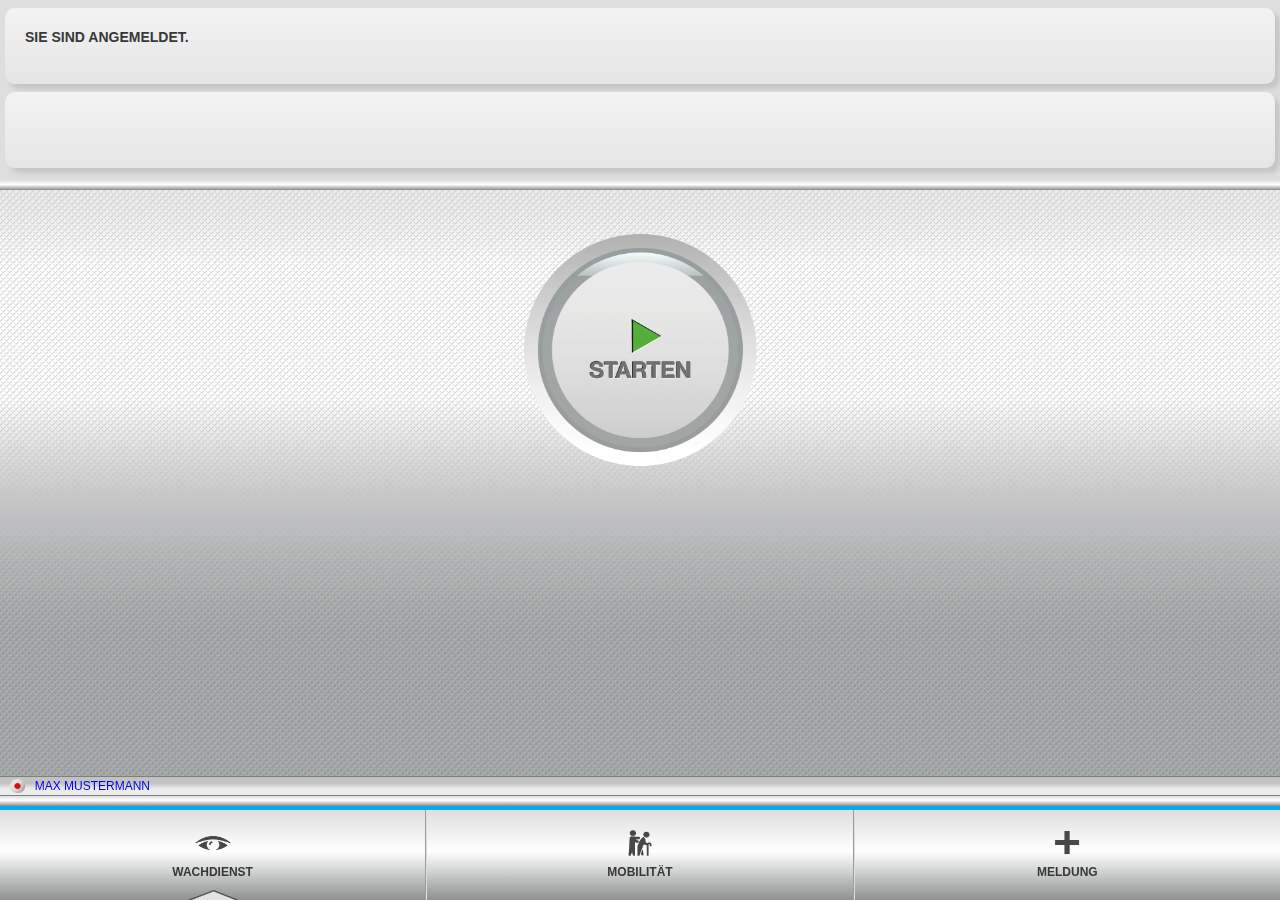
==== www/content.html @ f59bc466 "Einbruch Krankenhaus" ====
<!DOCTYPE html>
<!--
    Licensed to the Apache Software Foundation (ASF) under one
    or more contributor license agreements.  See the NOTICE file
    distributed with this work for additional information
    regarding copyright ownership.  The ASF licenses this file
    to you under the Apache License, Version 2.0 (the
    "License"); you may not use this file except in compliance
    with the License.  You may obtain a copy of the License at

    http://www.apache.org/licenses/LICENSE-2.0

    Unless required by applicable law or agreed to in writing,
    software distributed under the License is distributed on an
    "AS IS" BASIS, WITHOUT WARRANTIES OR CONDITIONS OF ANY
     KIND, either express or implied.  See the License for the
    specific language governing permissions and limitations
    under the License.
-->
<html>
    <head>
        <meta charset="utf-8" />
        <meta name="format-detection" content="telephone=no" />
        <meta name="viewport" content="user-scalable=no, initial-scale=1, maximum-scale=1, minimum-scale=1, width=device-width, height=device-height" />
        <link rel="stylesheet" type="text/css" href="css/index.css" />
        <link rel="stylesheet" type="text/css" href="css/jquery.mobile-1.3.2.css" />
        <link rel="stylesheet" type="text/css" href="css/styles.css" />
        <script src="js/jquery-1.9.1.min.js"></script>
        <script src="js/jquery.mobile-1.3.2.min.js"></script>
        <script type="text/javascript" src="js/jquery.jsonp.js"></script>                
        <title>Mungos MA-Tool</title>
    </head>
    <body>
        <!-- Start of Waechter page -->
        <div id="waechter" data-role="page" data-title="W&auml;chter">   
            <div data-role="content">
                <div class="statusBox"> 
                    <p class="mobility">
                        <span><b>Sie sind angemeldet.</b></span>
                    </p>
                    <p class="mobility">
                        <span><b></b></span>
                    </p>
                </div>    
                <div class="gradientBorderTop"></div>
                <div id="geolocation" class="blink"></div>
                <div class="rundgangBox">
                    <img id="rundgangButtons" src="img/buttons.png" border="0" alt="Startbutton" />
                    <a href="#" id="start"></a>
                </div>
                <div id="formData"></div>
                <div class="footer" data-role="none" id="fFooter">
                    <div class="userBar"></div>
                    <div class="gradientBorderTop"></div>
                    <div id="progress">
                        <span class="expand"></span>
                    </div>
                    <div id="navigation">
                        <ul>
                            <li id="waechterMe" class="wAct"><a href="#waechter" data-transition="fade"><span>Wachdienst</span></a><span class="navVertLineDark"></span></li>
                            <li id="mobilitaetListMe"><span class="navVertLineBright"></span><a href="#mobilitaetList" data-transition="fade"><span>Mobilit&auml;t</span></a><span class="navVertLineDark"></span></li>
                            <li id="meldungListMe"><span class="navVertLineBright"></span><a href="#meldungList" data-transition="fade"><span>Meldung</span></a></li>
                        </ul>
                    </div>
                </div>
            </div>
        </div>       
        <!-- /page -->

        <!-- Start of Mobilitaetsservice Liste page -->
        <div id="mobilitaetList" data-role="page" data-title="Mobilit&auml;tsservice &Uuml;bersicht">    
            <div data-role="content">
                <div id="mobilitaetListBox">
                    <div id="deviceTest"></div>
                    <div id="onlineTest"></div>
                    <div id="readyTest"></div>
                    <div id="geoTest"></div>

                    <div id="permaCheck" style="padding-bottom: 130px;"></div>
                    <!--
                      <p id="startTracking_status"></p>
                      <div data-role="fieldcontain" class="ui-hide-label">
                        <label for="track_id">Track ID/Name:</label>
                        <input type="text" name="track_id" id="track_id" placeholder="Workout ID/Name"/>
                      </div>
                      
                      <button data-role="button" id="startTracking_start">Start Tracking</button>
                      <button data-role="button" id="startTracking_stop">Stop Tracking</button>  
                      
                      <p id="startTracking_info"></p>
                      <p id="track_info_email"></p>
                      <p id="track_info_info"></p>                    
                    -->

                    <!--
                <a class="mobilitaetButton" href="#mobilitaetDetail" data-transition="slidefade">
                    <span><b>17:31 Einstiegshilfe</b></span><br />
                    <span>Zug RJ4547 Datum: 23. 7. 2013</span>
                    <img src="img/mobilityListArrow.png" />
                </a>
                <a class="mobilitaetButton" href="#mobilitaetDetail" data-transition="slidefade">
                    <span><b>19:31 Ausstiegshilfe</b></span><br />
                    <span>Zug 1345478 Datum: 23. 7. 2013</span>
                    <img src="img/mobilityListArrow.png" />
                </a>
                <a class="mobilitaetButton canceled" href="#mobilitaetDetail">
                    <span><b>19:31 Ausstiegshilfe</b></span><br />
                    <span>Zug 1345478 Datum: 23. 7. 2013</span>
                    <img src="img/mBoxCanceled.png" />
                </a>
                <a class="mobilitaetButton canceled" href="#mobilitaetDetail">
                    <span><b>21:31 Einstiegshilfe</b></span><br />
                    <span>Zug AB45478 Datum: 23. 7. 2013</span>
                    <img src="img/mBoxCanceled.png" />
                </a>
                <a class="mobilitaetButton" href="#mobilitaetDetail" data-transition="slidefade">
                    <span><b>17:31 Einstiegshilfe</b></span><br />
                    <span>Zug RJ45478 Datum: 23. 7. 2013</span>
                    <img src="img/mobilityListArrow.png" />
                </a>
                <a class="mobilitaetButton" href="#mobilitaetDetail" data-transition="slidefade">
                    <span><b>19:31 Ausstiegshilfe</b></span><br />
                    <span>Zug 1345478 Datum: 23. 7. 2013</span>
                    <img src="img/mobilityListArrow.png" />
                </a>
                    -->
                    <!--
                    <a class="mobilitaetButton" href="#clearDialog" data-rel="dialog" data-transition="slidedown"></a>
                    <a class="mobilitaetButton"></a>
                    <a class="mobilitaetButton"></a>   
                    <a class="mobilitaetButton"></a>   
                    <a class="mobilitaetButton"></a>   
                    <a class="mobilitaetButton"></a>   
                    <a class="mobilitaetButton"></a>            
                    <a class="mobilitaetButton"></a>   
                    <a class="mobilitaetButton"></a>   
                    -->
                </div>
            </div>
            <div id="mobilitaetListBorderBottom"></div>
        </div>         
        <!-- /page -->

        <!-- Start of Meldung page -->
        <div id="meldungList" data-role="page" data-title="Meldung">    
            <div style="padding: 5px;" data-role="content">
                <div class="meldungLink">
                    <a id="vandalism" class="meldungButtonD showMeForm"><span class="meldung">Vandalismus</span><img src="img/meldungButtonPlus.png" class="mbPlus" id="vPlus" /></a> 
                    <div class="meForm" style="display:none" id="vandalismCamera">
                        <img src="img/takePicButton.png" class="cameraButton" onclick="captureImage();" />
                        <div id="aufnahmen">Aufnahmen</div>
                        <p id="pics"></p>
                        <div class="cameraButtons">
                            <img src="img/cameraBreak.png" class="cameraBreak" onclick="deleteImage();" />
                            <input type="text" id="wachzimmer" name="wachzimmer" />
                            <label for="wachzimmer"><span>Wachzimmers bzw. Dienstnummer der Polizei</span></label>
                            <a href="#" class="meldungButtonPic meldung01 saveMeldung">
                                <img src="img/cameraSend.png" class="cameraSend" />
                            </a>
                        </div>
                    </div>  
                </div>
                <div class="meldungLink">
                    <a id="meLf" class="meldungButtonD showMeForm"><span class="meldung">Lost & Found</span><img src="img/meldungButtonPlus.png" class="mbPlus" id="vPlus2" /></a> 
                    <div class="meForm" style="display:none" id="lostFound">
                        <p>
                            <b>Fundgegenst&auml;nde</b>
                        </p>
                        <div class="radioWrap">
                            <div>
                                <input type="radio" name="meRadio" class="meRadio" data-role="none" value="1" id="Intern" />
                                <label for="Intern"><span>&Ouml;BB Intern</span></label>
                            </div>
                            <div>
                                <input type="radio" name="meRadio" class="meRadio" data-role="none" value="2" id="Extern" />
                                <label for="Extern"><span>&Ouml;BB Extern</span></label>
                            </div>
                        </div>
                        <br />
                        <a class="reportButton lF meldung02 saveMeldung" href="#" data-role="none"></a>
                    </div>
                </div>
                <div class="meldungLink">
                    <a id="meUe" class="meldungButtonD showMeForm meldungLink">
                        <span class="meldung">Unangemeldete Ein-, Ausstieghilfe</span><img src="img/meldungButtonPlus.png" class="mbPlus" id="vPlus3" />
                    </a>
                    <div class="meForm" style="display:none" id="uaEntryHelp">
                        <div class="uEinputWrap">
                            <b>Zugnummer</b><br />
                            <input type="text" id="uEzn" data-role="none" placeholder="Hier bitte die Zugnummer eingeben" /><br />
                            <input type="text" id="uEAz" data-role="none" /> Anzahl Personen
                        </div>
                        <div class="uEcheckWrap">
                            <div>
                                <input type="checkbox" class="meCheck" data-role="none" value="Hebelift" id="Hebelift" /> <label for="Hebelift"><span>Hebelift</span></label>
                            </div>
                            <div>
                                <input type="checkbox" class="meCheck" data-role="none" value="Bahnrollstuhl" id="Bahnrollstuhl" /> <label for="Bahnrollstuhl"><span>Bahnrollstuhl</span></label>
                            </div>
                            <div>
                                <input type="checkbox" class="meCheck" data-role="none" value="Begleitung" id="Begleitung" /> <label for="Begleitung"><span>Begleitung</span></label>
                            </div>
                        </div>
                        <div class="uEinputWrap">
                            <br />
                            <b>Ankunftsbahnhof</b> (optional)<br />
                            <input type="text" id="uEbh" placeholder="Ankunftsbahnhof" />
                        </div>
                        <div class="uEcheckWrap">
                            <div>
                                <input type="checkbox" class="meCheck" data-role="none" value="maTel" id="maTel" /> <label for="maTel"><span>MA für Ausstiegshilfe tel. informiert</span></label>
                            </div>
                        </div>
                        <br />
                        <a class="reportButton uE  meldung03 saveMeldung" href="#" data-role="none"></a>

                    </div>  
                </div>
                <a id="meAB" class="meldungButtonD showMeForm" href="#">
                    <span class="meldung">Aufzugsbefreiung</span><img src="img/meldungButtonPlus.png" class="mbPlus" />
                </a>   
                <div class="meForm" style="display:none" id="meAufzugsbefreiung">

                    <div class="selectLabel">
                        <label><span>Eingetroffen</span></label>
                    </div>
                    <div class="selectLeft">
                        <select id="eingetroffeneStunde">
                            <option value="">Stunde</option>
                            <option value="00">00</option>
                            <option value="01">01</option>
                            <option value="02">02</option>
                            <option value="03">03</option>
                            <option value="04">04</option>
                            <option value="05">05</option>
                            <option value="06">06</option>
                            <option value="07">07</option>
                            <option value="08">08</option>
                            <option value="09">09</option>
                            <option value="10">10</option>
                            <option value="11">11</option>
                            <option value="12">12</option>
                            <option value="13">13</option>
                            <option value="14">14</option>
                            <option value="15">15</option>
                            <option value="16">16</option>
                            <option value="17">17</option>
                            <option value="18">18</option>
                            <option value="19">19</option>
                            <option value="20">20</option>                            
                            <option value="21">21</option>
                            <option value="22">22</option>
                            <option value="23">23</option>
                            <option value="24">24</option>
                        </select>
                    </div>
                    <div class="selectRight">
                        <select id="eingetroffeneMinute">
                            <option value="">Minute</option>
                            <option value="00">00</option>
                            <option value="01">01</option>
                            <option value="02">02</option>
                            <option value="03">03</option>
                            <option value="04">04</option>
                            <option value="05">05</option>
                            <option value="06">06</option>
                            <option value="07">07</option>
                            <option value="08">08</option>
                            <option value="09">09</option>
                            <option value="10">10</option>
                            <option value="11">11</option>
                            <option value="12">12</option>
                            <option value="13">13</option>
                            <option value="14">14</option>
                            <option value="15">15</option>
                            <option value="16">16</option>
                            <option value="17">17</option>
                            <option value="18">18</option>
                            <option value="19">19</option>
                            <option value="20">20</option>                            
                            <option value="21">21</option>
                            <option value="22">22</option>
                            <option value="23">23</option>
                            <option value="24">24</option>                                     
                            <option value="25">25</option>
                            <option value="26">26</option>
                            <option value="27">27</option>
                            <option value="28">28</option>
                            <option value="29">29</option>  
                            <option value="30">30</option>     
                            <option value="31">31</option>
                            <option value="32">32</option>
                            <option value="33">33</option>
                            <option value="34">34</option>
                            <option value="35">35</option>
                            <option value="36">36</option>
                            <option value="37">37</option>
                            <option value="38">38</option>
                            <option value="39">39</option>  
                            <option value="40">40</option>     
                            <option value="41">41</option>
                            <option value="42">42</option>
                            <option value="43">43</option>
                            <option value="44">44</option>
                            <option value="45">45</option>
                            <option value="46">46</option>
                            <option value="47">47</option>
                            <option value="48">48</option>
                            <option value="49">49</option>     
                            <option value="50">50</option>   
                            <option value="51">51</option>
                            <option value="52">52</option>
                            <option value="53">53</option>
                            <option value="54">54</option>
                            <option value="55">55</option>
                            <option value="56">56</option>
                            <option value="57">57</option>
                            <option value="58">58</option>
                            <option value="59">59</option>                            
                        </select>
                    </div>
                    <div class="selectLabel">
                        <label><span>Beendet</span></label>
                    </div>
                    <div class="selectLeft">
                        <select id="beendetStunde">
                            <option value="">Stunde</option>
                            <option value="00">00</option>
                            <option value="01">01</option>
                            <option value="02">02</option>
                            <option value="03">03</option>
                            <option value="04">04</option>
                            <option value="05">05</option>
                            <option value="06">06</option>
                            <option value="07">07</option>
                            <option value="08">08</option>
                            <option value="09">09</option>
                            <option value="10">10</option>
                            <option value="11">11</option>
                            <option value="12">12</option>
                            <option value="13">13</option>
                            <option value="14">14</option>
                            <option value="15">15</option>
                            <option value="16">16</option>
                            <option value="17">17</option>
                            <option value="18">18</option>
                            <option value="19">19</option>
                            <option value="20">20</option>                            
                            <option value="21">21</option>
                            <option value="22">22</option>
                            <option value="23">23</option>
                            <option value="24">24</option>
                        </select>
                    </div>
                    <div class="selectRight">
                        <select id="beendetMinute">
                            <option value="">Minute</option>
                            <option value="00">00</option>
                            <option value="01">01</option>
                            <option value="02">02</option>
                            <option value="03">03</option>
                            <option value="04">04</option>
                            <option value="05">05</option>
                            <option value="06">06</option>
                            <option value="07">07</option>
                            <option value="08">08</option>
                            <option value="09">09</option>
                            <option value="10">10</option>
                            <option value="11">11</option>
                            <option value="12">12</option>
                            <option value="13">13</option>
                            <option value="14">14</option>
                            <option value="15">15</option>
                            <option value="16">16</option>
                            <option value="17">17</option>
                            <option value="18">18</option>
                            <option value="19">19</option>
                            <option value="20">20</option>                            
                            <option value="21">21</option>
                            <option value="22">22</option>
                            <option value="23">23</option>
                            <option value="24">24</option>                                     
                            <option value="25">25</option>
                            <option value="26">26</option>
                            <option value="27">27</option>
                            <option value="28">28</option>
                            <option value="29">29</option>  
                            <option value="30">30</option>     
                            <option value="31">31</option>
                            <option value="32">32</option>
                            <option value="33">33</option>
                            <option value="34">34</option>
                            <option value="35">35</option>
                            <option value="36">36</option>
                            <option value="37">37</option>
                            <option value="38">38</option>
                            <option value="39">39</option>  
                            <option value="40">40</option>     
                            <option value="41">41</option>
                            <option value="42">42</option>
                            <option value="43">43</option>
                            <option value="44">44</option>
                            <option value="45">45</option>
                            <option value="46">46</option>
                            <option value="47">47</option>
                            <option value="48">48</option>
                            <option value="49">49</option>     
                            <option value="50">50</option>   
                            <option value="51">51</option>
                            <option value="52">52</option>
                            <option value="53">53</option>
                            <option value="54">54</option>
                            <option value="55">55</option>
                            <option value="56">56</option>
                            <option value="57">57</option>
                            <option value="58">58</option>
                            <option value="59">59</option>                            
                        </select>
                    </div>
                    <br class="clear">
                    <a class="reportButton meldung04 saveMeldung" href="#" data-role="none"></a>


                </div>
                <a id="meGM" class="meldungButtonD showMeForm" href="#">
                    <span class="meldung">Gewalt an Mitarbeiter</span><img src="img/meldungButtonPlus.png" class="mbPlus" />
                </a>   
                <div class="meForm" style="display:none" id="meGewalt">

                    <div class="uEinputWrap">
                        <input type="text" id="gewaltWachzimmer" name="gewaltWachzimmer" />
                        <label for="gewaltWachzimmer"><span>Wachzimmers bzw. Dienstnummer der Polizei</span></label>
                    </div>
                    <div class="uEinputWrap">
                        <br>
                        <input type="text" id="gewaltKrankenhaus" name="gewaltKrankenhaus" />
                        <label for="gewaltKrankenhaus"><span>Krankenhaus des Rettungseinsatzes</span></label>
                    </div>
                    <br />
                    <a class="reportButton meldung05 saveMeldung" href="#" data-role="none"></a>

                </div>
                <a id="meED" class="meldungButtonD showMeForm" href="#">
                    <span class="meldung">Einbruch / Diebstahl</span><img src="img/meldungButtonPlus.png" class="mbPlus" />
                </a>   
                <div class="meForm" style="display:none" id="meEinbruch">

                    <div class="uEinputWrap">
                        <input type="text" id="einbruchWachzimmer" name="einbruchWachzimmer" />
                        <label for="einbruchWachzimmer"><span>Wachzimmers bzw. Dienstnummer der Polizei</span></label>
                    </div>
                    <div class="uEinputWrap">
                    </div>    
                    <div class="uEcheckWrap">
                        <div>
                            <input type="checkbox" class="meCheck" data-role="none" value="Konzernsicherheit" id="Konzernsicherheit" /> <label for="Konzernsicherheit"><span>Konzernsicherheit wurde verständigt</span></label>
                        </div>
                    </div> 
                    <br />
                    <a class="reportButton meldung06 saveMeldung" href="#" data-role="none"></a>           

                </div>

                <a id="meBA" class="meldungButtonD showMeForm" href="#">
                    <span class="meldung">Beschwerden / Anfragen</span><img src="img/meldungButtonPlus.png" class="mbPlus" />
                </a>   
                <div class="meForm" style="display:none" id="meBeschwerde">

                    <input type="text" id="beschwerdeName" name="beschwerdeName" />
                    <label for="beschwerdeName"><span>Name des Beschwerdef&uuml;rers</span></label>
                    <br>
                    <input type="text" id="beschwerdeAdresse" name="beschwerdeAdresse" />
                    <label for="beschwerdeAdresse"><span>Adresse des Beschwerdef&uuml;rers</span></label><br>
                    <input type="text" id="beschwerdeKontakt" name="beschwerdeKontakt" />
                    <label for="beschwerdeKontakt"><span>Kontakt des Beschwerdef&uuml;rers</span></label>
                    <br />
                    <a class="reportButton meldung07 saveMeldung" href="#" data-role="none"></a>                 

                </div>

                <a id="meRG" class="meldungButton meldung08 saveMeldung" href="#"><span class="meldung">Randgruppen</span><img src="img/meldungButtonRight.png" /></a>   
                <a id="meR" class="meldungButton meldung09 saveMeldung" href="#"><span class="meldung">Raucherstrafen</span><img src="img/meldungButtonRight.png" /></a>   
                <a id="meVB" class="meldungButton meldung10 saveMeldung" href="#"><span class="meldung">Verweise / Belehrung</span><img src="img/meldungButtonRight.png" /></a>
            </div>
        </div>       
        <!-- /page -->
        <!-- Start of Meldung dialog -->
        <div data-role="dialog" id="confirmDialog"  data-overlay-theme="c">
            <div data-role="header">
                <h1>Best&auml;tigung</h1>
            </div>
            <div data-role="content" class="confContent">
                <h1>M&ouml;chten Sie die Meldung abschicken?</h1>
                <a href="#meldungList" data-role="button" class="mConfirm">Abschicken</a>       
                <a href="#meldungList" data-role="button" class="mBreak">L&ouml;schen</a>    
            </div>
        </div>
        <!-- /dialog -->

        <!-- Start of Mobilitaetsservice Detail page -->
        <div id="mobilitaetDetail" data-role="page" data-title="Mobilit&auml;tsservice Detail">
            <div data-role="content" style="padding:10px">
                <a class="mobilitaetButton" href="#mobilitaetList" data-transition="slidefade">
                    <span><b>17:31 Einstiegshilfe</b></span><br />
                    <span>Zug RJ4547 Datum: 23. 7. 2013</span>
                </a>
                <div class="mobilitaetDetail">
                    <p>
                        <b>Zug: RJ4547</b><br />
                        von: Linz<br />
                        nach: Wien<br />
                        Abfahrtszeit: 17:31<br />
                        Wagennummer: 32<br />
                        Treffpunkt: Haupteingang<br />
                        <br />
                    </p>
                    <p>
                        <b>Personendaten</b><br />
                        Herr Max Mustermann<br />
                        0676 853657<br />
                        Rollstuhlfahrer<br />
                        Begleitperson<br />
                        <br />
                    </p>
                    <form>
                        <div class="checkWrap">
                            <input type="checkbox" data-role="none" class="mLch" /> <span>Nicht durchfÃ¼hrbar</span><br />
                        </div>
                        <br />
                        <a data-role="none" href="#mobilitaetList" data-transition="slidefade"><img src="img/done.png" width="139" /></a>
                    </form>
                </div>
            </div>
        </div>         
        <!-- /page -->

        <!-- Start of Unangemeldeter Mobilitaetsservice Formular page -->
        <div id="mobilitaetUaForm" data-role="page" data-title="Unangemeldete Einstiegshilfe">    
            <div class="gradientBorderTop"></div>
            <div data-role="content">
                <form>
                    <fieldset data-role="controlgroup">
                        <legend>Unangemeldete Einstiegshilfe</legend>
                    </fieldset>    
                    <fieldset data-role="controlgroup">
                        <div data-role="fieldcontain">
                            <input data-role="none" type="text" name="name" placeholder="Name" id="name" />
                        </div>
                        <div data-role="fieldcontain">
                            <input data-role="none" type="text" name="address" placeholder="Adresse" id="address" />
                        </div>
                        <div data-role="fieldcontain">
                            <input data-role="none" type="text" name="phone" placeholder="Telefonnummer" id="phone" />
                        </div>
                    </fieldset>    

                    <fieldset data-role="controlgroup">
                        <div data-role="fieldcontain">
                            <input data-role="none" type="text" name="trainNumber" placeholder="Zugnummer" id="trainNumber" />
                        </div>
                        <div data-role="fieldcontain">
                            <select data-role="none">
                                <option value="1">Wien Westbahnhof [20509]</option>
                            </select>
                        </div>
                        <div data-role="fieldcontain">
                            <input data-role="none" type="text" name="foreignStation" placeholder="Auslandsbahnhof" id="foreignStation" />
                        </div>
                    </fieldset>

                    <fieldset data-role="controlgroup" class="checks">
                        <legend>Art der Hilfestellung</legend>
                        <div data-role="fieldcontain">
                            <label for="entranceHelp">Einstiegshilfe</label>
                            <input data-role="none" type="checkbox" name="helpType" value="Einstiegshilfe" id="entranceHelp" />
                            <div class="clear"></div>
                        </div>
                        <div data-role="fieldcontain">
                            <label for="lift">Hebelift</label>
                            <input data-role="none" type="checkbox" name="helpType" value="Hebelift" id="lift" />
                            <div class="clear"></div>
                        </div>
                        <div data-role="fieldcontain">
                            <label for="wheelchair">Bahnrollstuhl</label>
                            <input data-role="none" type="checkbox" name="helpType" value="Bahnrollstuhl" id="wheelchair" />
                            <div class="clear"></div>
                        </div>
                        <div data-role="fieldcontain">
                            <label for="escort">Begleitperson</label>
                            <input data-role="none" type="checkbox" name="helpType" value="Begleitperson" id="escort" />
                            <div class="clear"></div>
                        </div>
                        <div data-role="fieldcontain">
                            <label for="luggage">Reisegep&auml;ck</label>
                            <input data-role="none" type="checkbox" name="helpType" value="Reisegep&auml;ck" id="luggage" />
                            <div class="clear"></div>
                        </div>
                    </fieldset>   
                    <fieldset data-role="controlgroup" class="checks">
                        <legend>Behinderungsart</legend>
                        <div data-role="fieldcontain">
                            <label for="blind">Sehbehinderung</label>
                            <input data-role="none" type="checkbox" name="handicap" value="Sehbehinderung" id="blind" />
                            <div class="clear"></div>
                        </div>
                        <div data-role="fieldcontain">
                            <label for="limp">Gehbehinderung</label>
                            <input data-role="none" type="checkbox" name="handicap" value="Gehbehinderung" id="limp" />
                            <div class="clear"></div>
                        </div>
                        <div data-role="fieldcontain">
                            <label for="wheelchairDriver">Rollstuhlfahrer</label>
                            <input data-role="none" type="checkbox" name="handicap" value="Rollstuhlfahrer" id="wheelchairDriver" />
                            <div class="clear"></div>
                        </div>
                        <div data-role="fieldcontain">
                            <label for="eWheelchairDriver">E-Rollstuhlfahrer</label>
                            <input data-role="none" type="checkbox" name="handicap" value="E-Rollstuhlfahrer" id="eWheelchairDriver" />
                            <div class="clear"></div>
                        </div>
                        <div data-role="fieldcontain">
                            <label for="buggy">Kinderwagen</label>
                            <input data-role="none" type="checkbox" name="handicap" value="Kinderwagen" id="buggy" />
                            <div class="clear"></div>
                        </div>
                        <div data-role="fieldcontain">
                            <label for="invalid">Gebrechliche Person</label>
                            <input data-role="none" type="checkbox" name="handicap" value="Gebrechliche Person" id="invalid" />
                            <div class="clear"></div>
                        </div>
                        <div data-role="fieldcontain">
                            <label for="other">Sonstige Behinderung</label>
                            <input data-role="none" type="checkbox" name="handicap" value="Reisegep&auml;ck" id="other" />
                            <div class="clear"></div>
                        </div>
                        <div data-role="fieldcontain">
                            <select data-role="none">
                                <option value="1">Personenanzahl</option>
                            </select>
                        </div>
                    </fieldset>                           
                    <fieldset data-role="controlgroup">
                        <div data-role="fieldcontain">
                            <select data-role="none">
                                <option value="1">Von wem wurde man verst&auml;ndigt</option>
                            </select>
                        </div>
                        <div data-role="fieldcontain">
                            <textarea data-role="none"> Anmerkung</textarea>
                        </div>
                    </fieldset>   
                    <fieldset data-role="controlgroup">  
                        <a name="reset" class="reset" data-rel="back">Abbrechen</a>
                        <input data-role="none" type="submit" name="name" value="Fertigstellen" class="submit" />
                    </fieldset>   
                </form>
            </div>
        </div>         
        <!-- /page --> 

        <!-- Start of Medlung Formular page -->
        <div id="meldungForm" data-role="page" data-title="Meldung Formular">    
            <div data-role="header">
                <h1>Meldung Formular</h1>
            </div> 
            <div data-role="content">
                <p>
                    <button id="showPermString">Permantent Check</button> 
                    <button id="clearStorage">Storage l&ouml;schen</button> 
                </p>
            </div>
        </div>       
        <!-- /page -->
        <!-- Start of Clear Storage dialog -->
        <div data-role="dialog" id="clearDialog" data-overlay-theme="c">
            <div data-role="header">
                <h1>Best&auml;tigung</h1>
            </div>
            <div data-role="content">
                <h1>M&ouml;chten Sie den Localstorage l&ouml;schen?</h1>    
                <a href="#" data-role="button" data-rel="back" onclick="localStorage.clear();">L&ouml;schen</a>    
            </div>
        </div>
        <!-- /dialog -->
        <!-- Start of Logout dialog -->
        <div data-role="dialog" id="logoutDialog"  data-overlay-theme="c">
            <div data-role="header">
                <h1>Best&auml;tigung</h1>
            </div>
            <div data-role="content">
                <h1>M&ouml;chten Sie sich abmelden?</h1>
                <a href="#" id="userLogout" data-role="button">Abmelden</a>       
                <a href="#" data-role="button" data-rel="back">Abbrechen</a>    
            </div>
        </div>
        <!-- /dialog -->
        <!-- Start of Footernavigation page -->
        <div class="footer" data-role="footer" data-position="fixed" data-id="footer">
            <div id="userBar" class="userBar"><a href="#logoutDialog" data-rel="dialog" data-transition="slidedown" class="logoutLink"><img src="img/logoutRadio.png" /><span id="user_name">Max Mustermann</span></a></div>
            <div class="gradientBorderTop"></div>
            <div id="progress">
                <span class="expand"></span>
            </div>
            <div id="navigation">
                <ul>
                    <li id="waechterMe"><a href="#waechter" data-transition="fade"><span>Wachdienst</span></a><span class="navVertLineDark"></span></li>
                    <li id="mobilitaetListMe"><span class="navVertLineBright"></span><a href="#mobilitaetList" data-transition="fade"><span>Mobilit&auml;t</span></a><span class="navVertLineDark"></span></li>
                    <li id="meldungListMe"><span class="navVertLineBright"></span><a href="#meldungList" data-transition="fade"><span>Meldung</span></a></li>
                </ul>
            </div>
        </div>
        <!-- /navigation -->
        <script type="text/javascript" src="phonegap.js"></script>        
        <script type="text/javascript" src="js/camera.js"></script>
        <script type="text/javascript" src="js/diverses.js"></script>  
        <script type="text/javascript" src="js/rundgang.js"></script> 
        <script type="text/javascript" src="js/meldungen.js"></script> 
        <script type="text/javascript" src="js/content.js"></script>

        <!--
        <script type="text/javascript" src="js/index.js"></script>
        <script type="text/javascript">
            app.initialize();
        </script>        
        -->
    </body>
</html>
---- www/css/index.css ----
/*
 * Licensed to the Apache Software Foundation (ASF) under one
 * or more contributor license agreements.  See the NOTICE file
 * distributed with this work for additional information
 * regarding copyright ownership.  The ASF licenses this file
 * to you under the Apache License, Version 2.0 (the
 * "License"); you may not use this file except in compliance
 * with the License.  You may obtain a copy of the License at
 *
 * http://www.apache.org/licenses/LICENSE-2.0
 *
 * Unless required by applicable law or agreed to in writing,
 * software distributed under the License is distributed on an
 * "AS IS" BASIS, WITHOUT WARRANTIES OR CONDITIONS OF ANY
 * KIND, either express or implied.  See the License for the
 * specific language governing permissions and limitations
 * under the License.
 */
* {
    -webkit-tap-highlight-color: rgba(0,0,0,0); /* make transparent link selection, adjust last value opacity 0 to 1.0 */
}

body {
    -webkit-touch-callout: none;                /* prevent callout to copy image, etc when tap to hold */
    -webkit-text-size-adjust: none;             /* prevent webkit from resizing text to fit */
    -webkit-user-select: none;                  /* prevent copy paste, to allow, change 'none' to 'text' */
    background-color:#E4E4E4;
    background-image:linear-gradient(top, #A7A7A7 0%, #E4E4E4 51%);
    background-image:-webkit-linear-gradient(top, #A7A7A7 0%, #E4E4E4 51%);
    background-image:-ms-linear-gradient(top, #A7A7A7 0%, #E4E4E4 51%);
    background-image:-webkit-gradient(
        linear,
        left top,
        left bottom,
        color-stop(0, #A7A7A7),
        color-stop(0.51, #E4E4E4)
    );
    background-attachment:fixed;
    font-family:'HelveticaNeue-Light', 'HelveticaNeue', Helvetica, Arial, sans-serif;
    font-size:12px;
    height:100%;
    margin:0px;
    padding:0px;
    text-transform:uppercase;
    width:100%;
}

/* Portrait layout (default) */
.app {
    background:url(../img/logo.png) no-repeat center top; /* 170px x 200px */
    position:absolute;             /* position in the center of the screen */
    left:50%;
    top:50%;
    height:50px;                   /* text area height */
    width:225px;                   /* text area width */
    text-align:center;
    padding:180px 0px 0px 0px;     /* image height is 200px (bottom 20px are overlapped with text) */
    margin:-115px 0px 0px -112px;  /* offset vertical: half of image height and text area height */
                                   /* offset horizontal: half of text area width */
}

/* Landscape layout (with min-width) */
@media screen and (min-aspect-ratio: 1/1) and (min-width:400px) {
    .app {
        background-position:left center;
        padding:75px 0px 75px 170px;  /* padding-top + padding-bottom + text area = image height */
        margin:-90px 0px 0px -198px;  /* offset vertical: half of image height */
                                      /* offset horizontal: half of image width and text area width */
    }
}

h1 {
    font-size:24px;
    font-weight:normal;
    margin:0px;
    overflow:visible;
    padding:0px;
    text-align:center;
}

.event {
    border-radius: 4px 4px 4px 4px;
    color: #FFFFFF;
    font-size: 12px;
    left: 50%;
    margin: 0 30px 0 -250px;
    padding: 2px 0;
    position: absolute;
    text-align: center;
    width: 500px;
    z-index: 9;
}

.event.listening {
    background-color:#333333;
    display:block;
}

.event.received {
    background-color:#4B946A;
    display:none;
}

@keyframes fade {
    from { opacity: 1.0; }
    50% { opacity: 0.4; }
    to { opacity: 1.0; }
}
 
@-webkit-keyframes fade {
    from { opacity: 1.0; }
    50% { opacity: 0.4; }
    to { opacity: 1.0; }
}
 
.blink {
    animation:fade 3000ms infinite;
    -webkit-animation:fade 3000ms infinite;
}
---- www/css/styles.css ----
@charset "UTF-8";

/*************************************/
/*           jquery mobile           */
/*************************************/

.in  {
	-webkit-animation-duration: 0ms;
	-moz-animation-duration: 0ms;
	animation-duration: 0ms;
}
.out {
	-webkit-animation-duration: 0ms;
	-moz-animation-duration: 0ms;
	animation-duration: 0ms;
}

.ui-mobile-viewport {
    overflow-x: visible;
}

.ui-content {
    overflow: visible;
    padding: 0;
}

.ui-controlgroup, fieldset.ui-controlgroup {
    margin: 0;
    padding: 10px;
    border-radius: 0;
    border-bottom: 1px solid #9b9b9b;
    border-top: 1px solid #dedede;    
}

.ui-controlgroup:first-child, 
fieldset.ui-controlgroup:first-child {
    border-top: 0 none;
}

.ui-controlgroup:last-child, 
fieldset.ui-controlgroup:last-child {
    border-bottom: 0 none;
}

.ui-field-contain, .ui-mobile fieldset.ui-field-contain {
    border-width: 0;
    margin: 0;
    padding: 0;
}

.ui-controlgroup-label legend {
    color: #4A4949;
    font-size: 13px;
    font-weight: bold;
    max-width: 100%;
}

.ui-body-c .ui-link {
    color: inherit;
    font-weight: inherit;
}

.ui-body-c .ui-link:hover {
    color: inherit;
}

.ui-field-contain {
    margin-bottom: 5px;
}

.ui-body-c, .ui-overlay-c {
    text-shadow: none;
    background: inherit;
}

.ui-overlay-c {
    background-image: inherit;
}

.ui-page {
    background: url("../img/grid.png") 0 0 repeat transparent !important;
    background-repeat: repeat;
} 

.ui-dialog-contain {
    background: none repeat scroll 0 0 #FFFFFF;
}

.ui-dialog-contain {
    margin-top: 200px;
}

.ui-btn-up-a.ui-btn-icon-notext {
    display: none !important;
}


/*************************************/
/*             generell              */
/*************************************/

html {height: 100%}

body, 
body.ui-overlay-c {
    /*
    CSS Verlauf
    background-color:#dedede;
    filter:progid:DXImageTransform.Microsoft.gradient(GradientType=0,startColorstr=#dedede, endColorstr=#ffffff);
    background-image:-moz-linear-gradient(top, #dedede 0%, #ffffff 40%, #ffffff 60%,#8a8c8c 100%);
    background-image:linear-gradient(top, #dedede 0%, #ffffff 40%, #ffffff 60%,#8a8c8c 100%);
    background-image:-webkit-linear-gradient(top, #dedede 0%, #ffffff 40%, #ffffff 60%,#8a8c8c 100%);
    background-image:-o-linear-gradient(top, #dedede 0%, #ffffff 40%, #ffffff 60%,#8a8c8c 100%);
    background-image:-ms-linear-gradient(top, #dedede 0%, #ffffff 40%, #ffffff 60%,#8a8c8c 100%);
    background-image:-webkit-gradient(linear, right top, right bottom, color-stop(0%,#dedede), color-stop(37%,#ffffff), color-stop(63%,#ffffff),color-stop(100%,#8a8c8c));
    */
    font-family: Arial, Helvetica, sans-serif !important;
    background: url("../img/bodyBg.png") top left repeat-x #9b9e9e;
    font-size: 12px;
    position: relative;
    z-index: 0;
}

select, 
textarea, 
input {
    width: 100%;
}

input[type=checkbox]
{
    /* Double-sized Checkboxes */
    -ms-transform: scale(2); /* IE */
    -moz-transform: scale(2); /* FF */
    -webkit-transform: scale(2); /* Safari and Chrome */
    -o-transform: scale(2); /* Opera */
    width: auto;
    margin-right: 5px;
}

input[type=radio]
{
    /* Double-sized Checkboxes */
    -ms-transform: scale(2); /* IE */
    -moz-transform: scale(2); /* FF */
    -webkit-transform: scale(2); /* Safari and Chrome */
    -o-transform: scale(2); /* Opera */
    width: auto;
    margin-right: 5px;
}

.gradientBorderTop {
    height: 10px;
    background-color:#dedede;
    filter:progid:DXImageTransform.Microsoft.gradient(GradientType=0,startColorstr=#dedede, endColorstr=#ffffff);
    background-image:-moz-linear-gradient(top, #dedede 0%, #ffffff 45%,#8a8d8d 100%);
    background-image:linear-gradient(top, #dedede 0%, #ffffff 45%,#8a8d8d 100%);
    background-image:-webkit-linear-gradient(top, #dedede 0%, #ffffff 45%,#8a8d8d 100%);
    background-image:-o-linear-gradient(top, #dedede 0%, #ffffff 45%,#8a8d8d 100%);
    background-image:-ms-linear-gradient(top, #dedede 0%, #ffffff 45%,#8a8d8d 100%);
    background-image:-webkit-gradient(linear, right top, right bottom, color-stop(0%,#dedede), color-stop(45%,#ffffff),color-stop(100%,#8a8d8d));   
}

a.reset.ui-link {
    border-radius: 5px;
    width: 35%;
    border: 0px none;
    color: #fff;
    height: 28px;
    line-height: 28px;
    text-transform: uppercase;
    font-weight: bold;   
    float: left;
    text-align: center;
    text-decoration: none;
    text-decoration: none;

    background: rgb(190,34,30); /* Old browsers */
    background: -moz-linear-gradient(top,  rgba(190,34,30,1) 0%, rgba(135,26,14,1) 100%); /* FF3.6+ */
    background: -webkit-gradient(linear, left top, left bottom, color-stop(0%,rgba(190,34,30,1)), color-stop(100%,rgba(135,26,14,1))); /* Chrome,Safari4+ */
    background: -webkit-linear-gradient(top,  rgba(190,34,30,1) 0%,rgba(135,26,14,1) 100%); /* Chrome10+,Safari5.1+ */
    background: -o-linear-gradient(top,  rgba(190,34,30,1) 0%,rgba(135,26,14,1) 100%); /* Opera 11.10+ */
    background: -ms-linear-gradient(top,  rgba(190,34,30,1) 0%,rgba(135,26,14,1) 100%); /* IE10+ */
    background: linear-gradient(to bottom,  rgba(190,34,30,1) 0%,rgba(135,26,14,1) 100%); /* W3C */
    filter: progid:DXImageTransform.Microsoft.gradient( startColorstr='#be221e', endColorstr='#871a0e',GradientType=0 ); /* IE6-9 */    
}

a.reset.ui-link:hover {
    color: #fff;
}

input.submit {
    border-radius: 5px;
    width: 50%;
    border: 0px none;
    color: #fff;
    height: 28px;
    line-height: 28px;
    text-transform: uppercase;
    font-weight: bold;
    float: right;

    background: rgb(99,175,57); /* Old browsers */
    background: -moz-linear-gradient(top,  rgba(99,175,57,1) 0%, rgba(6,129,50,1) 100%); /* FF3.6+ */
    background: -webkit-gradient(linear, left top, left bottom, color-stop(0%,rgba(99,175,57,1)), color-stop(100%,rgba(6,129,50,1))); /* Chrome,Safari4+ */
    background: -webkit-linear-gradient(top,  rgba(99,175,57,1) 0%,rgba(6,129,50,1) 100%); /* Chrome10+,Safari5.1+ */
    background: -o-linear-gradient(top,  rgba(99,175,57,1) 0%,rgba(6,129,50,1) 100%); /* Opera 11.10+ */
    background: -ms-linear-gradient(top,  rgba(99,175,57,1) 0%,rgba(6,129,50,1) 100%); /* IE10+ */
    background: linear-gradient(to bottom,  rgba(99,175,57,1) 0%,rgba(6,129,50,1) 100%); /* W3C */
    filter: progid:DXImageTransform.Microsoft.gradient( startColorstr='#63af39', endColorstr='#068132',GradientType=0 ); /* IE6-9 */    
}

.clear {
    clear: both;
}

.taLeft {
    text-align: left;
}

h1 {
    font-size: 18px;
    margin-bottom: 10px;
}

/*************************************/
/*              login                */
/*************************************/

body#bLogin {
    background: none #fff;
}

#login {
    background: url("../img/grid.png") 0 0 repeat transparent;
    min-height: 100%;
} 

img#mungosButton {
    margin: 27px auto 0;
    width: 157px;
    height: auto;
}

div#loginError {
    height: 22px;
    padding: 5px 10px;
    color: crimson;
    font-size: 14px;
    line-height: 22px;
}

div#loginError p {
    display: inline;
    padding: 0 8px;
}

div#login input {
    font-size: 16px;
}

div#loginError {
}

input#loginName {
    background: url("../img/loginField.png") 0 0 no-repeat transparent;
    background-size: auto 58px;
    height: 38px;
    width: 304px;
    padding: 10px;
    border: 0;
    margin: 0 auto 14px;
    display: block;
}

input#loginPassword {
    background: url("../img/loginField.png") 0 0 no-repeat transparent;
    background-size: auto 58px;
    height: 38px;
    width: 304px;
    padding: 10px;
    border: 0;
    margin: 0 auto 20px;
    display: block;
}

input#loginSubmit {
    background: url("../img/loginButton.png") 0 0 no-repeat transparent;
    background-size: auto 43px;
    height: 43px;
    width: 159px;
    padding: 0;
    border: 0;
    margin: 0 auto 45px;
    display: block;
}

div#login {
    text-align: center;
}

#pwf {
    margin-left: 20px;
    font-size: 16px;
    color: #50504f;
}

/*************************************/
/*             waechter              */
/*************************************/

#waechter {
    padding-bottom: 130px;
    position: relative;
    z-index: 0;
}

/* status box */

.statusBox {
    height: 180px;
    padding: 0 5px;
    border: 0 none;
    background: none repeat scroll 0 0 #dedede;
    overflow: hidden;
}

.statusBox p {
    height: 36px;
    padding: 20px;
    margin: 8px 0;
    border-radius: 10px;
    background: -moz-linear-gradient(top,  rgba(243,243,243,1) 0%, rgba(229,229,229,1) 100%); /* FF3.6+ */
    background: -webkit-gradient(linear, left top, left bottom, color-stop(0%,rgba(243,243,243,1)), color-stop(100%,rgba(229,229,229,1))); /* Chrome,Safari4+ */
    background: -webkit-linear-gradient(top,  rgba(243,243,243,1) 0%,rgba(229,229,229,1) 100%); /* Chrome10+,Safari5.1+ */
    background: -o-linear-gradient(top,  rgba(243,243,243,1) 0%,rgba(229,229,229,1) 100%); /* Opera 11.10+ */
    background: -ms-linear-gradient(top,  rgba(243,243,243,1) 0%,rgba(229,229,229,1) 100%); /* IE10+ */
    background: linear-gradient(to bottom,  rgba(243,243,243,1) 0%,rgba(229,229,229,1) 100%); /* W3C */
    filter: progid:DXImageTransform.Microsoft.gradient( startColorstr='#f3f3f3', endColorstr='#e5e5e5',GradientType=0 ); /* IE6-9 */ 
    box-shadow: 5px 5px 5px #C5C5C5;
    position: relative;
    color: #383838;
    font-size: 14px;
    line-height: 18px;
}

.statusBox p:first-child { 
}

.statusBox p:last-child {
}

.statusBox p.control img {
    position: absolute;
    right: 20px;
    top: 18px;
    height: 40px;
    width: auto;
}

.statusBox p.mobility.canceled {
    background: -moz-linear-gradient(top,  rgba(251,251,251,1) 0%, rgba(232,232,232,1) 100%); /* FF3.6+ */
    background: -webkit-gradient(linear, left top, left bottom, color-stop(0%,rgba(251,251,251,1)), color-stop(100%,rgba(232,232,232,1))); /* Chrome,Safari4+ */
    background: -webkit-linear-gradient(top,  rgba(251,251,251,1) 0%,rgba(232,232,232,1) 100%); /* Chrome10+,Safari5.1+ */
    background: -o-linear-gradient(top,  rgba(251,251,251,1) 0%,rgba(232,232,232,1) 100%); /* Opera 11.10+ */
    background: -ms-linear-gradient(top,  rgba(251,251,251,1) 0%,rgba(232,232,232,1) 100%); /* IE10+ */
    background: linear-gradient(to bottom,  rgba(251,251,251,1) 0%,rgba(232,232,232,1) 100%); /* W3C */
    color: #a2a2a3;
}

.statusBox p.mobility.canceled img {
    position: absolute;
    right: 20px;
    top: 0px;
    height: 18px;
    width: auto;    
}

.statusBox p span {
}

.statusBox p img {
    height: 90%;
    width: auto;
    float: left;
}

/* rundgang box */

.rundgangBox {
    height: 250px;
    width: 250px;
    margin: auto;
    margin-top: 35px;
    position: relative;
}

.rundgangBox img#rundgangButtons {
    height: 250px;
    width: 250px;
}

.rundgangBox a#start {
    position: absolute;
    display: block;
    width: 100%;
    height: 100%;
    left: 0;
    top: 0;
    z-index: 1;
}

.rundgangBox a#stop {
    position: absolute;
    display: block;
    right: 0;
    bottom: 0;
    width: 37%;
    height: 32%;
    z-index: 2;
}

#geolocation {
    text-align: center;
    margin-top: 5px;
}

/*************************************/
/*          mobilitaetList           */
/*************************************/

#mobilitaetList {
    background: none #fff;
}

a.mobilitaetButton {
    height: 38px;
    padding: 20px;
    margin-bottom: 6px;
    border-radius: 10px;
    background: rgb(255,255,255); /* Old browsers */
    background: -moz-linear-gradient(top,  rgba(255,255,255,1) 0%, rgba(241,241,241,1) 100%); /* FF3.6+ */
    background: -webkit-gradient(linear, left top, left bottom, color-stop(0%,rgba(255,255,255,1)), color-stop(100%,rgba(241,241,241,1))); /* Chrome,Safari4+ */
    background: -webkit-linear-gradient(top,  rgba(255,255,255,1) 0%,rgba(241,241,241,1) 100%); /* Chrome10+,Safari5.1+ */
    background: -o-linear-gradient(top,  rgba(255,255,255,1) 0%,rgba(241,241,241,1) 100%); /* Opera 11.10+ */
    background: -ms-linear-gradient(top,  rgba(255,255,255,1) 0%,rgba(241,241,241,1) 100%); /* IE10+ */
    background: linear-gradient(to bottom,  rgba(255,255,255,1) 0%,rgba(241,241,241,1) 100%); /* W3C */
    box-shadow: 5px 5px 5px #C5C5C5;
    position: relative;
    color: #383838;
    font-size: 16px;
    line-height: 19px;
    display: block;
    text-decoration: none;
    position: relative;
}

a.mobilitaetButton span b {
    font-weight: bold;
}

a.mobilitaetButton:hover {
    text-decoration: none;
    color: #383838 !important;
}

a.mobilitaetButton img {
    position: absolute;
    right: 20px;
    top: 20px;
    height: 38px;
    width: auto;
}

a.mobilitaetButton span {
    font-size: 16px;
    color: #383838;
    font-weight: 100;    
}

#mobilitaetListBox {
    padding: 10px 15px 100px 10px;
}

a.mobilitaetButton.canceled span{
    color: #a2a2a3;
}

a.mobilitaetButton.canceled img {
    position: absolute;
    right: 20px;
    top: 0px;
    height: 18px;
    width: auto;    
}


/*
#mobilitaetListButton {
    position: fixed;
    bottom: 88px;
    height: 52px;
    width: 100%;
    border-bottom: 3px solid #e5e5e5;
    border-top: 6px solid #383d49;
}

#mobilitaetListButton .gradientBorderTop {
    height: 8px;
    background-color:#dedede;
    filter:progid:DXImageTransform.Microsoft.gradient(GradientType=0,startColorstr=#dedede, endColorstr=#ffffff);
    background-image:-moz-linear-gradient(top, #dedede 0%, #ffffff 45%,#8a8d8d 100%);
    background-image:linear-gradient(top, #dedede 0%, #ffffff 45%,#8a8d8d 100%);
    background-image:-webkit-linear-gradient(top, #dedede 0%, #ffffff 45%,#8a8d8d 100%);
    background-image:-o-linear-gradient(top, #dedede 0%, #ffffff 45%,#8a8d8d 100%);
    background-image:-ms-linear-gradient(top, #dedede 0%, #ffffff 45%,#8a8d8d 100%);
    background-image:-webkit-gradient(linear, right top, right bottom, color-stop(0%,#dedede), color-stop(45%,#ffffff),color-stop(100%,#8a8d8d));   
}

#mobilitaetListButton a {
    display: block;
    width: 100%;
    height: 44px;
    line-height: 44px;

    background-color: #dfdfdf;
    filter:progid:DXImageTransform.Microsoft.gradient(GradientType=0,startColorstr=#dfdfdf, endColorstr=#f3f3f3);
    background-image:-moz-linear-gradient(top, #dfdfdf 0%, #f3f3f3 50%,#8b8e8e 100%);
    background-image:linear-gradient(top, #dfdfdf 0%, #f3f3f3 50%,#8b8e8e 100%);
    background-image:-webkit-linear-gradient(top, #dfdfdf 0%, #f3f3f3 50%,#8b8e8e 100%);
    background-image:-o-linear-gradient(top, #dfdfdf 0%, #f3f3f3 50%,#8b8e8e 100%);
    background-image:-ms-linear-gradient(top, #dfdfdf 0%, #f3f3f3 50%,#8b8e8e 100%);
    background-image:-webkit-gradient(linear, right top, right bottom, color-stop(0%,#dfdfdf), color-stop(50%,#f3f3f3),color-stop(100%,#8b8e8e));    
}

#mobilitaetListButton a img {
    height: 24px;
    margin: 10px;
    float: left;
}

#mobilitaetListButton a span {
    display: block;
    float: left;
    text-transform: uppercase;
    color: #383838;
    font-weight: bold;    
}
*/


/*************************************/
/*              meldung              */
/*************************************/

#meldungList {
    padding-bottom: 130px
}

a.meldungButton.ui-link, 
a.meldungButtonD.ui-link, 
a.showMeForm {
    height: 22px;
    padding: 18px;
    margin-bottom: 5px;
    border-radius: 10px;
    background: rgb(252,252,252); /* Old browsers */
    background: -moz-linear-gradient(top,  rgba(252,252,252,1) 0%, rgba(234,234,234,1) 100%); /* FF3.6+ */
    background: -webkit-gradient(linear, left top, left bottom, color-stop(0%,rgba(252,252,252,1)), color-stop(100%,rgba(234,234,234,1))); /* Chrome,Safari4+ */
    background: -webkit-linear-gradient(top,  rgba(252,252,252,1) 0%,rgba(234,234,234,1) 100%); /* Chrome10+,Safari5.1+ */
    background: -o-linear-gradient(top,  rgba(252,252,252,1) 0%,rgba(234,234,234,1) 100%); /* Opera 11.10+ */
    background: -ms-linear-gradient(top,  rgba(252,252,252,1) 0%,rgba(234,234,234,1) 100%); /* IE10+ */
    background: linear-gradient(to bottom,  rgba(252,252,252,1) 0%,rgba(234,234,234,1) 100%); /* W3C */
    filter: progid:DXImageTransform.Microsoft.gradient( startColorstr='#fcfcfc', endColorstr='#eaeaea',GradientType=0 ); /* IE6-9 */
    box-shadow: 5px 5px 5px #C5C5C5;
    position: relative;
    color: #383838;
    font-size: 15px;
    font-weight: bold;
    line-height: 22px;
    display: block;
    text-decoration: none;
    position: relative;
    clear: both;
}

a.meldungButton.ui-link span, 
a.meldungButtonD.ui-link span {
    float: left;
    width: auto;
}

a.meldungButton.ui-link img, 
a.meldungButtonD.ui-link img {
    float: right;
    width: 28px;
}

p#pics {
    padding: 0 2px;
}

p#pics img {
    border: 1px solid #5c5c5c;
    width: 64px;
    height: 36px;
    margin-bottom: 8px;
    margin-right: 9px;
}

p#pics img:nth-child(5n) {
    margin-right: 0;
}

#aufnahmen {
    border-radius: 5px;
    box-shadow: 5px 5px 5px #C5C5C5;
    color: #383838;
    font-size: 15px;    
    font-weight: bold;
    padding: 6px 20px;
    background: rgba(255,255,255,0.8);
    margin-bottom: 5px;
}

/* Camera */

.cameraButtons {
    text-align: right;
    margin-bottom: 20px;
}

.cameraButton {
    width: 350px;
    height: auto;
    margin-bottom: 5px;
    margin-left: -5px;
}

.cameraBreak {
    width: 67px;
    height: auto;
}

.cameraSend {
    width: 173px;
    height: auto;
}

/*************************************/
/*         mobilitaetDetail          */
/*************************************/

.mobilitaetDetail {
    background: rgb(255,255,255); /* Old browsers */
    background: -moz-linear-gradient(top,  rgba(255,255,255,1) 0%, rgba(239,239,239,1) 100%); /* FF3.6+ */
    background: -webkit-gradient(linear, left top, left bottom, color-stop(0%,rgba(255,255,255,1)), color-stop(100%,rgba(239,239,239,1))); /* Chrome,Safari4+ */
    background: -webkit-linear-gradient(top,  rgba(255,255,255,1) 0%,rgba(239,239,239,1) 100%); /* Chrome10+,Safari5.1+ */
    background: -o-linear-gradient(top,  rgba(255,255,255,1) 0%,rgba(239,239,239,1) 100%); /* Opera 11.10+ */
    background: -ms-linear-gradient(top,  rgba(255,255,255,1) 0%,rgba(239,239,239,1) 100%); /* IE10+ */
    background: linear-gradient(to bottom,  rgba(255,255,255,1) 0%,rgba(239,239,239,1) 100%); /* W3C */
    filter: progid:DXImageTransform.Microsoft.gradient( startColorstr='#ffffff', endColorstr='#efefef',GradientType=0 ); /* IE6-9 */
    border-radius: 10px;
    padding: 12px 26px;
    font-size: 14px;
    line-height: 135%;
    margin-bottom: 6px;
}

.mobilitaetDetail p {
    margin: 0;
    padding: 0;
}

.checkWrap {
    border-top: 1px solid #cbcbcb;
    border-bottom: 1px solid #cbcbcb;
    padding: 20px 0;
    position: relative;
}

.doneButton {
    width: 139px;
    height: 43px;
    background: url("../img/done.png") no-repeat transparent;
    border: 0 none;
}

.uEinputWrap {
    border-bottom: 1px solid #cbcbcb;
    padding-bottom: 20px;
}

input#uEzn {
    background: url("../img/inputUeZn.png") 0 0 no-repeat transparent;
    height: 20px;
    line-height: 20px;
    width: 268px;
    padding: 10px;
    border: 0;
    display: block;
    margin-top: 5px;
}

input#uEAz {
    background: url("../img/inputUeAz.png") 0 0 no-repeat transparent;
    height: 20px;
    line-height: 20px;
    width: 23px;
    padding: 10px;
    border: 0;
    display: inline;
    margin-right: 5px;
}

input.mLch {
    float: left;
    margin: 0;
    margin-right: 5px;
}

.checkWrap span {
    float: left;
    height: 15px;
    line-height: 15px;
    margin-left: 5px;
}

/*
#mobilitaetDetail {
    padding-bottom: 130px;

    background: rgb(226,226,226);
    background: -moz-linear-gradient(top,  rgba(226,226,226,1) 0%, rgba(152,156,156,1) 100%); 
    background: -webkit-gradient(linear, left top, left bottom, color-stop(0%,rgba(226,226,226,1)), color-stop(100%,rgba(152,156,156,1))); 
    background: -webkit-linear-gradient(top,  rgba(226,226,226,1) 0%,rgba(152,156,156,1) 100%); 
    background: -o-linear-gradient(top,  rgba(226,226,226,1) 0%,rgba(152,156,156,1) 100%); 
    background: -ms-linear-gradient(top,  rgba(226,226,226,1) 0%,rgba(152,156,156,1) 100%);
    background: linear-gradient(to bottom,  rgba(226,226,226,1) 0%,rgba(152,156,156,1) 100%);
    filter: progid:DXImageTransform.Microsoft.gradient( startColorstr='#e2e2e2', endColorstr='#989c9c',GradientType=0 ); 
}

textarea.mobilitaetDetailText {
    width: 100%;
}
*/

/*************************************/
/*         mobilitaetUaForm          */
/*************************************/

#mobilitaetUaForm {
    padding-bottom: 130px;

    background: rgb(226,226,226); /* Old browsers */
    background: -moz-linear-gradient(top,  rgba(226,226,226,1) 0%, rgba(152,156,156,1) 100%); /* FF3.6+ */
    background: -webkit-gradient(linear, left top, left bottom, color-stop(0%,rgba(226,226,226,1)), color-stop(100%,rgba(152,156,156,1))); /* Chrome,Safari4+ */
    background: -webkit-linear-gradient(top,  rgba(226,226,226,1) 0%,rgba(152,156,156,1) 100%); /* Chrome10+,Safari5.1+ */
    background: -o-linear-gradient(top,  rgba(226,226,226,1) 0%,rgba(152,156,156,1) 100%); /* Opera 11.10+ */
    background: -ms-linear-gradient(top,  rgba(226,226,226,1) 0%,rgba(152,156,156,1) 100%); /* IE10+ */
    background: linear-gradient(to bottom,  rgba(226,226,226,1) 0%,rgba(152,156,156,1) 100%); /* W3C */
    filter: progid:DXImageTransform.Microsoft.gradient( startColorstr='#e2e2e2', endColorstr='#989c9c',GradientType=0 ); /* IE6-9 */     
}

.checks label {
    float: left;
    width: auto;
}

.checks input {
    float: right;
    width: auto;
}




/*************************************/
/*           meldungForm             */
/*************************************/

.meForm {
    display: none;
    background: rgb(255,255,255); /* Old browsers */
    background: -moz-linear-gradient(top,  rgba(255,255,255,1) 0%, rgba(239,239,239,1) 100%); /* FF3.6+ */
    background: -webkit-gradient(linear, left top, left bottom, color-stop(0%,rgba(255,255,255,1)), color-stop(100%,rgba(239,239,239,1))); /* Chrome,Safari4+ */
    background: -webkit-linear-gradient(top,  rgba(255,255,255,1) 0%,rgba(239,239,239,1) 100%); /* Chrome10+,Safari5.1+ */
    background: -o-linear-gradient(top,  rgba(255,255,255,1) 0%,rgba(239,239,239,1) 100%); /* Opera 11.10+ */
    background: -ms-linear-gradient(top,  rgba(255,255,255,1) 0%,rgba(239,239,239,1) 100%); /* IE10+ */
    background: linear-gradient(to bottom,  rgba(255,255,255,1) 0%,rgba(239,239,239,1) 100%); /* W3C */
    filter: progid:DXImageTransform.Microsoft.gradient( startColorstr='#ffffff', endColorstr='#efefef',GradientType=0 ); /* IE6-9 */
    border-radius: 10px;
    padding: 12px 26px;
    font-size: 14px;
    line-height: 135%;
    margin-bottom: 6px;
}

.meForm#vandalismCamera {
    padding: 5px;
    background: none transparent;
}

.radioWrap {
    border-bottom: 1px solid #cbcbcb;
    padding: 20px 0 0;
    position: relative;
}

.uEcheckWrap {
    border-bottom: 1px solid #cbcbcb;
    padding: 20px 0 0;
    position: relative;
}

.reportButton {
    width: 139px;
    height: 43px;
    background: url("../img/report.png") no-repeat transparent;
    background-size: 139px 43px;
    border: 0 none;
    margin-bottom: 20px;
    display: block;
    overflow: hidden;
}

.reportButton span {
    text-indent: -10000px;
}

.radioWrap div {
    margin-bottom: 20px;
}

.uEcheckWrap div {
    margin-bottom: 20px;
}

.radioWrap img {
    width: 28px;
    float: left;
    margin-right: 5px;
}

.uEcheckWrap img{
    width: 20px;
    float: left;
    margin-right: 10px;
}

.radioWrap span {
    line-height: 28px;
}

.uEcheckWrap span {
    line-height: 20px;
}

input.meCheck {
    float: left;
    margin: 0;
    margin-right: 5px;
    margin-left: 5px;
}


/*************************************/
/*             footer                */
/*************************************/

.footer {
    position: fixed;
    bottom: -2px;
    left: 0;
    z-index: 9;
    height: 126px;
    width: 100%;
}

#fFooter {
    position:absolute; 
    z-index:99; 
    bottom: 0; 
    height: 124px; 
    overflow: hidden
}

.userBar {
    height: 18px;
    line-height: 18px;
    border-top: 1px solid #7f7f7f;
    border-bottom: 1px solid #7f7f7f;
    background: rgb(194,194,194); /* Old browsers */
    background: -moz-linear-gradient(top,  rgba(194,194,194,1) 35%, rgba(236,236,236,1) 65%); /* FF3.6+ */
    background: -webkit-gradient(linear, left top, left bottom, color-stop(35%,rgba(194,194,194,1)), color-stop(65%,rgba(236,236,236,1))); /* Chrome,Safari4+ */
    background: -webkit-linear-gradient(top,  rgba(194,194,194,1) 35%,rgba(236,236,236,1) 65%); /* Chrome10+,Safari5.1+ */
    background: -o-linear-gradient(top,  rgba(194,194,194,1) 35%,rgba(236,236,236,1) 65%); /* Opera 11.10+ */
    background: -ms-linear-gradient(top,  rgba(194,194,194,1) 35%,rgba(236,236,236,1) 65%); /* IE10+ */
    background: linear-gradient(to bottom,  rgba(194,194,194,1) 35%,rgba(236,236,236,1) 65%); /* W3C */
    filter: progid:DXImageTransform.Microsoft.gradient( startColorstr='#c2c2c2', endColorstr='#ececec',GradientType=0 ); /* IE6-9 */ 
}

.userBar img {
    padding: 2px 10px;
    height: 14px;
    float: left;
}

.userBar span {
    float: left;
}

.logoutLink {
    text-decoration: none;
}


/*************************************/
/*           navigation              */
/*************************************/

#navigation {
    height: 92px;
}

#navigation ul {
    border: 0 none; 
    height: 100%;
    width: 100%;
    display: block;
    padding: 0;
    margin: 0;

    background-color:#dedede;
    filter:progid:DXImageTransform.Microsoft.gradient(GradientType=0,startColorstr=#dedede, endColorstr=#ffffff);
    background-image:-moz-linear-gradient(top, #dedede 0%, #ffffff 45%,#8a8d8d 100%);
    background-image:linear-gradient(top, #dedede 0%, #ffffff 45%,#8a8d8d 100%);
    background-image:-webkit-linear-gradient(top, #dedede 0%, #ffffff 45%,#8a8d8d 100%);
    background-image:-o-linear-gradient(top, #dedede 0%, #ffffff 45%,#8a8d8d 100%);
    background-image:-ms-linear-gradient(top, #dedede 0%, #ffffff 45%,#8a8d8d 100%);
    background-image:-webkit-gradient(linear, right top, right bottom, color-stop(0%,#dedede), color-stop(45%,#ffffff),color-stop(100%,#8a8d8d));    
}

#navigation li {
    height: 100%;
    float: left;
    list-style: none outside;
}

#navigation li#waechterMe {
    width: 33.3%;  
}

#navigation li#mobilitaetListMe {
    width: 33.4%; 
}

#navigation li#meldungListMe {
    width: 33.3%
}

#navigation li a {
    float: left;
    text-align: center;
    height: 100%;
    width: 99%;
    color: #383838;
    text-decoration: none;
    text-transform: uppercase;    
    font-size: 12px;
    font-weight: bold;
    position: relative;
    background-position: center 20px;
    background-color: transparent;
    background-repeat: no-repeat;    
    background-size: 36px 26px;
}

#navigation li#waechterMe a {
    background-image: url("../img/navSecurityAct.png");
    width: calc(100% - 1px);
}

#navigation li#mobilitaetListMe a {
    background-image: url("../img/navEntranceAct.png");
    width: calc(100% - 2px);
}

#navigation li#meldungListMe a {
    background-image: url("../img/navErrorAct.png");
    width: calc(100% - 1px);
}

#navigation li a span {
    margin-top: 55px;
    display: block;
}

span.navVertLineDark {
    width: 1px;
    height: 100%;
    float: right;
    background: none #9b9b9b;
}

span.navVertLineBright {
    width: 1px;
    height: 100%;
    float: left;
    background: none #dedede;
}

#waechter.ui-page-active ~ .footer li#waechterMe, 
#mobilitaetList.ui-page-active ~ .footer li#mobilitaetListMe, 
#meldungList.ui-page-active ~ .footer li#meldungListMe {
    background: url("../img/navLiAct.png") bottom center no-repeat transparent;
}

.footer li#waechterMe.wAct {
    background: url("../img/navLiAct.png") bottom center no-repeat transparent;
}

/***********************************/
/*           progress              */
/***********************************/

#progress { 
    width: 100%; 
    height: 4px; 
    margin:0 auto; 
    background:#00acec;
    position: relative;
}

.expand { 
    width: 131px; 
    height: 10px; 
    margin: 0; 
    background: url("../img/progressWhite.png") center center no-repeat transparent;
    position: absolute;
    top:-4px;
    left: -131px;
}

.selectLeft {
    width: 45%;
    float: left;
}

.selectRight {
    width: 45%;
    float: right;
}

.clear {
    clear: both;
}

.selectLabel {
    float: left;
    width: 100%;
}

.meForm label {
    font-size: 12px;
}

.meForm .uEcheckWrap label {
    float: left;
    margin-top: -8px;
}

.uEcheckWrap div {
    clear: both;
    padding-bottom: 15px;
}
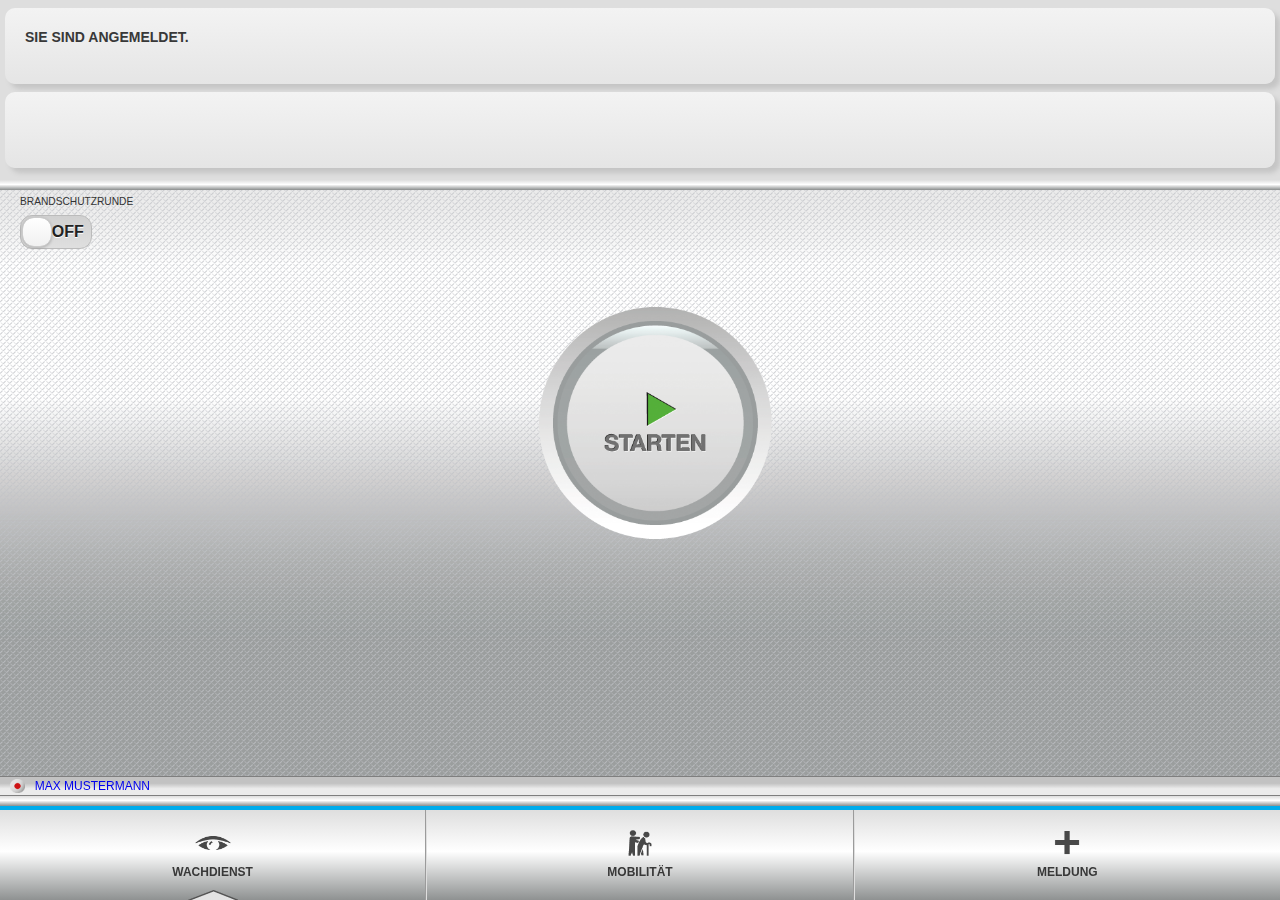
==== commit 367ee97b: "Änderungen" ====
--- a/www/content.html
+++ b/www/content.html
@@ -42,7 +42,14 @@
                         <span><b></b></span>
                     </p>
                 </div>    
-                <div class="gradientBorderTop"></div>
+                <div class="gradientBorderTop"></div>                
+                <div class="brandschutz">
+                  <label for="fireprotection">Brandschutzrunde</label>
+                  <select name="fireprotection" id="fireprotection" data-role="slider">
+                      <option value="0">Off</option>
+                      <option value="1">On</option>
+                  </select>
+                </div>
                 <div id="geolocation" class="blink"></div>
                 <div class="rundgangBox">
                     <img id="rundgangButtons" src="img/buttons.png" border="0" alt="Startbutton" />
@@ -70,59 +77,69 @@
         <!-- Start of Mobilitaetsservice Liste page -->
         <div id="mobilitaetList" data-role="page" data-title="Mobilit&auml;tsservice &Uuml;bersicht">    
             <div data-role="content">
+            		<div class="infoBox"> 
+                    <p>
+                        <span><b>Dieser Bereich ist derzeit nicht verfügbar.</b></span>
+                    </p>
+                </div>
+                <div class="gradientBorderTop"></div>
                 <div id="mobilitaetListBox">
+                    <!--
                     <div id="deviceTest"></div>
                     <div id="onlineTest"></div>
                     <div id="readyTest"></div>
                     <div id="geoTest"></div>
+                    -->
+                    
+                    <div id="meldungenTest"></div>
 
                     <div id="permaCheck" style="padding-bottom: 130px;"></div>
                     <!--
-                      <p id="startTracking_status"></p>
-                      <div data-role="fieldcontain" class="ui-hide-label">
-                        <label for="track_id">Track ID/Name:</label>
-                        <input type="text" name="track_id" id="track_id" placeholder="Workout ID/Name"/>
-                      </div>
-                      
-                      <button data-role="button" id="startTracking_start">Start Tracking</button>
-                      <button data-role="button" id="startTracking_stop">Stop Tracking</button>  
-                      
-                      <p id="startTracking_info"></p>
-                      <p id="track_info_email"></p>
-                      <p id="track_info_info"></p>                    
+                    <p id="startTracking_status"></p>
+                    <div data-role="fieldcontain" class="ui-hide-label">
+                      <label for="track_id">Track ID/Name:</label>
+                      <input type="text" name="track_id" id="track_id" placeholder="Workout ID/Name"/>
+                    </div>
+                    
+                    <button data-role="button" id="startTracking_start">Start Tracking</button>
+                    <button data-role="button" id="startTracking_stop">Stop Tracking</button>  
+                    
+                    <p id="startTracking_info"></p>
+                    <p id="track_info_email"></p>
+                    <p id="track_info_info"></p>                    
                     -->
 
                     <!--
-                <a class="mobilitaetButton" href="#mobilitaetDetail" data-transition="slidefade">
-                    <span><b>17:31 Einstiegshilfe</b></span><br />
-                    <span>Zug RJ4547 Datum: 23. 7. 2013</span>
-                    <img src="img/mobilityListArrow.png" />
-                </a>
-                <a class="mobilitaetButton" href="#mobilitaetDetail" data-transition="slidefade">
-                    <span><b>19:31 Ausstiegshilfe</b></span><br />
-                    <span>Zug 1345478 Datum: 23. 7. 2013</span>
-                    <img src="img/mobilityListArrow.png" />
-                </a>
-                <a class="mobilitaetButton canceled" href="#mobilitaetDetail">
-                    <span><b>19:31 Ausstiegshilfe</b></span><br />
-                    <span>Zug 1345478 Datum: 23. 7. 2013</span>
-                    <img src="img/mBoxCanceled.png" />
-                </a>
-                <a class="mobilitaetButton canceled" href="#mobilitaetDetail">
-                    <span><b>21:31 Einstiegshilfe</b></span><br />
-                    <span>Zug AB45478 Datum: 23. 7. 2013</span>
-                    <img src="img/mBoxCanceled.png" />
-                </a>
-                <a class="mobilitaetButton" href="#mobilitaetDetail" data-transition="slidefade">
-                    <span><b>17:31 Einstiegshilfe</b></span><br />
-                    <span>Zug RJ45478 Datum: 23. 7. 2013</span>
-                    <img src="img/mobilityListArrow.png" />
-                </a>
-                <a class="mobilitaetButton" href="#mobilitaetDetail" data-transition="slidefade">
-                    <span><b>19:31 Ausstiegshilfe</b></span><br />
-                    <span>Zug 1345478 Datum: 23. 7. 2013</span>
-                    <img src="img/mobilityListArrow.png" />
-                </a>
+                    <a class="mobilitaetButton" href="#mobilitaetDetail" data-transition="slidefade">
+                        <span><b>17:31 Einstiegshilfe</b></span><br />
+                        <span>Zug RJ4547 Datum: 23. 7. 2013</span>
+                        <img src="img/mobilityListArrow.png" />
+                    </a>
+                    <a class="mobilitaetButton" href="#mobilitaetDetail" data-transition="slidefade">
+                        <span><b>19:31 Ausstiegshilfe</b></span><br />
+                        <span>Zug 1345478 Datum: 23. 7. 2013</span>
+                        <img src="img/mobilityListArrow.png" />
+                    </a>
+                    <a class="mobilitaetButton canceled" href="#mobilitaetDetail">
+                        <span><b>19:31 Ausstiegshilfe</b></span><br />
+                        <span>Zug 1345478 Datum: 23. 7. 2013</span>
+                        <img src="img/mBoxCanceled.png" />
+                    </a>
+                    <a class="mobilitaetButton canceled" href="#mobilitaetDetail">
+                        <span><b>21:31 Einstiegshilfe</b></span><br />
+                        <span>Zug AB45478 Datum: 23. 7. 2013</span>
+                        <img src="img/mBoxCanceled.png" />
+                    </a>
+                    <a class="mobilitaetButton" href="#mobilitaetDetail" data-transition="slidefade">
+                        <span><b>17:31 Einstiegshilfe</b></span><br />
+                        <span>Zug RJ45478 Datum: 23. 7. 2013</span>
+                        <img src="img/mobilityListArrow.png" />
+                    </a>
+                    <a class="mobilitaetButton" href="#mobilitaetDetail" data-transition="slidefade">
+                        <span><b>19:31 Ausstiegshilfe</b></span><br />
+                        <span>Zug 1345478 Datum: 23. 7. 2013</span>
+                        <img src="img/mobilityListArrow.png" />
+                    </a>
                     -->
                     <!--
                     <a class="mobilitaetButton" href="#clearDialog" data-rel="dialog" data-transition="slidedown"></a>
@@ -144,343 +161,311 @@
         <!-- Start of Meldung page -->
         <div id="meldungList" data-role="page" data-title="Meldung">    
             <div style="padding: 5px;" data-role="content">
+					
+          <!-- Vandalismus -->
                 <div class="meldungLink">
-                    <a id="vandalism" class="meldungButtonD showMeForm"><span class="meldung">Vandalismus</span><img src="img/meldungButtonPlus.png" class="mbPlus" id="vPlus" /></a> 
-                    <div class="meForm" style="display:none" id="vandalismCamera">
-                        <img src="img/takePicButton.png" class="cameraButton" onclick="captureImage();" />
+                    <a id="vandalism" class="meldungButtonD showMeForm">
+                    	<span class="meldung">Vandalismus</span><img src="img/meldungButtonPlus.png" class="mbPlus" id="vPlus" />
+                    </a> 
+                    <div class="meForm" style="display:none" id="01_form">
+                    		<div id="aufnahmebutton">
+	                        <img src="img/takePicButton2.png" class="cameraButton" onclick="captureImage();" />
+                        </div>
                         <div id="aufnahmen">Aufnahmen</div>
                         <p id="pics"></p>
                         <div class="cameraButtons">
                             <img src="img/cameraBreak.png" class="cameraBreak" onclick="deleteImage();" />
-                            <input type="text" id="wachzimmer" name="wachzimmer" />
-                            <label for="wachzimmer"><span>Wachzimmers bzw. Dienstnummer der Polizei</span></label>
-                            <a href="#" class="meldungButtonPic meldung01 saveMeldung">
-                                <img src="img/cameraSend.png" class="cameraSend" />
-                            </a>
-                        </div>
+                         </div>
+                         <div class="uEinputWrap">
+                            <label for="01_wachzimmer"><span>Wachzimmers bzw. Dienstnummer der Polizei</span></label>
+                            <input type="text" id="01_wachzimmer" name="01_wachzimmer" />
+                        </div>
+                        <div class="uEinputWrap">
+                            <br />
+                            <label for="01_comment"><span>Bemerkung</span></label>
+                            <textarea id="01_comment" name="01_comment" cols="50" rows="5"></textarea>
+                        </div>
+                         <br />
+                         <a href="#" class="meldungButtonPic 01_meldung saveMeldung"><img src="img/cameraSend.png" class="cameraSend" /></a>
                     </div>  
                 </div>
+                
+					<!-- Lost & Found -->
                 <div class="meldungLink">
-                    <a id="meLf" class="meldungButtonD showMeForm"><span class="meldung">Lost & Found</span><img src="img/meldungButtonPlus.png" class="mbPlus" id="vPlus2" /></a> 
-                    <div class="meForm" style="display:none" id="lostFound">
+                    <a id="meLf" class="meldungButtonD showMeForm">
+                    	<span class="meldung">Lost & Found</span><img src="img/meldungButtonPlus.png" class="mbPlus" id="vPlus2" />
+                    </a> 
+                    <div class="meForm" style="display:none" id="02_form">
                         <p>
                             <b>Fundgegenst&auml;nde</b>
                         </p>
                         <div class="radioWrap">
                             <div>
-                                <input type="radio" name="meRadio" class="meRadio" data-role="none" value="1" id="Intern" />
+                                <input type="radio" class="02_gefunden" name="02_gefunden" data-role="none" value="1" id="Intern" checked />
                                 <label for="Intern"><span>&Ouml;BB Intern</span></label>
                             </div>
                             <div>
-                                <input type="radio" name="meRadio" class="meRadio" data-role="none" value="2" id="Extern" />
+                                <input type="radio" class="02_gefunden" name="02_gefunden" data-role="none" value="2" id="Extern" />
                                 <label for="Extern"><span>&Ouml;BB Extern</span></label>
                             </div>
                         </div>
-                        <br />
-                        <a class="reportButton lF meldung02 saveMeldung" href="#" data-role="none"></a>
-                    </div>
-                </div>
+                        <div class="uEinputWrap">
+                            <br>
+                            <label for="02_comment"><span>Bemerkung</span></label>
+                            <textarea id="02_comment" name="02_comment" cols="50" rows="5"></textarea>
+                        </div>
+                        <br />
+                        <a class="reportButton lF 02_meldung saveMeldung" href="#" data-role="none"></a>
+                    </div>
+                </div>
+                
+          <!-- Einsatzkräfte -->
+                <div class="meldungLink">
+                    <a id="meLf" class="meldungButtonD showMeForm">
+                    	<span class="meldung">Einsatzkr&auml;fte</span><img src="img/meldungButtonPlus.png" class="mbPlus" id="vPlus2" />
+                    </a> 
+                    <div class="meForm" style="display:none" id="11_form">
+                    	<div class="uEcheckWrap">
+                          <div>
+                              <input type="checkbox" class="meCheck" data-role="none" value="Feuerwehr" id="11_feuerwehr" /> <label for="11_feuerwehr"><span>Feuerwehr</span></label>
+                          </div>
+                          <div>
+                              <input type="checkbox" class="meCheck" data-role="none" value="Polizei" id="11_polizei" /> <label for="11_polizei"><span>Polizei</span></label>
+                          </div>
+                          <div>
+                              <input type="checkbox" class="meCheck" data-role="none" value="Rettung" id="11_rettung" /> <label for="11_rettung"><span>Rettung</span></label>
+                          </div>
+                      </div>
+                       <div class="uEinputWrap">
+                          <br />                          
+                          <label for="11_data_of_forces"><span>Daten Einsatzkr&auml;fte</span></label>
+                          <textarea id="11_data_of_forces" name="11_data_of_forces" cols="50" rows="5"></textarea>
+                      </div>
+                       <div class="uEinputWrap">
+                          <br />
+                          <label for="11_comment"><span>Bemerkung</span></label>
+                          <textarea id="11_comment" name="11_comment" cols="50" rows="5"></textarea>
+                      </div>
+                      <br />
+                    	<a class="reportButton lF 11_meldung saveMeldung" href="#" data-role="none"></a>
+                    </div>
+                </div>
+                
+					<!-- Unangemeldete Ein- und Ausstiegshilfe -->
                 <div class="meldungLink">
                     <a id="meUe" class="meldungButtonD showMeForm meldungLink">
                         <span class="meldung">Unangemeldete Ein-, Ausstieghilfe</span><img src="img/meldungButtonPlus.png" class="mbPlus" id="vPlus3" />
                     </a>
-                    <div class="meForm" style="display:none" id="uaEntryHelp">
+                    <div class="meForm" style="display:none" id="03_form">
                         <div class="uEinputWrap">
                             <b>Zugnummer</b><br />
-                            <input type="text" id="uEzn" data-role="none" placeholder="Hier bitte die Zugnummer eingeben" /><br />
-                            <input type="text" id="uEAz" data-role="none" /> Anzahl Personen
+                            <input type="text" id="03_zugnummer" class="zugnummer" placeholder="Hier bitte die Zugnummer eingeben" data-role="none"  /><br />
+                            <input type="text" id="03_persons" class="persons" data-role="none"  /> Anzahl Personen
                         </div>
                         <div class="uEcheckWrap">
                             <div>
-                                <input type="checkbox" class="meCheck" data-role="none" value="Hebelift" id="Hebelift" /> <label for="Hebelift"><span>Hebelift</span></label>
+                                <input type="checkbox" class="meCheck" data-role="none" value="Hebelift" id="03_hebelift" /> <label for="03_hebelift"><span>Hebelift</span></label>
                             </div>
                             <div>
-                                <input type="checkbox" class="meCheck" data-role="none" value="Bahnrollstuhl" id="Bahnrollstuhl" /> <label for="Bahnrollstuhl"><span>Bahnrollstuhl</span></label>
+                                <input type="checkbox" class="meCheck" data-role="none" value="Bahnrollstuhl" id="03_bahnrollstuhl" /> <label for="03_bahnrollstuhl"><span>Bahnrollstuhl</span></label>
                             </div>
                             <div>
-                                <input type="checkbox" class="meCheck" data-role="none" value="Begleitung" id="Begleitung" /> <label for="Begleitung"><span>Begleitung</span></label>
+                                <input type="checkbox" class="meCheck" data-role="none" value="Begleitung" id="03_begleitung" /> <label for="03_begleitung"><span>Begleitung</span></label>
                             </div>
                         </div>
                         <div class="uEinputWrap">
                             <br />
                             <b>Ankunftsbahnhof</b> (optional)<br />
-                            <input type="text" id="uEbh" placeholder="Ankunftsbahnhof" />
+                            <input type="text" id="03_ankunftsbhf"  class="03_ankunftsbhf" placeholder="Ankunftsbahnhof" />
                         </div>
                         <div class="uEcheckWrap">
                             <div>
-                                <input type="checkbox" class="meCheck" data-role="none" value="maTel" id="maTel" /> <label for="maTel"><span>MA für Ausstiegshilfe tel. informiert</span></label>
+                                <input type="checkbox" class="meCheck" data-role="none" value="maTel" id="03_austieg_kontakt" /> <label for="03_austieg_kontakt"><span>MA für Ausstiegshilfe tel. informiert</span></label>
                             </div>
                         </div>
-                        <br />
-                        <a class="reportButton uE  meldung03 saveMeldung" href="#" data-role="none"></a>
-
+                        <div class="uEinputWrap">
+                            <br />
+                            <label for="03_comment"><span>Bemerkung</span></label>
+                            <textarea id="03_comment" name="03_comment" cols="50" rows="5"></textarea>
+                        </div>
+                        <br />
+                        <a class="reportButton uE  03_meldung saveMeldung" href="#" data-role="none"></a>
                     </div>  
                 </div>
-                <a id="meAB" class="meldungButtonD showMeForm" href="#">
-                    <span class="meldung">Aufzugsbefreiung</span><img src="img/meldungButtonPlus.png" class="mbPlus" />
-                </a>   
-                <div class="meForm" style="display:none" id="meAufzugsbefreiung">
-
-                    <div class="selectLabel">
-                        <label><span>Eingetroffen</span></label>
-                    </div>
-                    <div class="selectLeft">
-                        <select id="eingetroffeneStunde">
-                            <option value="">Stunde</option>
-                            <option value="00">00</option>
-                            <option value="01">01</option>
-                            <option value="02">02</option>
-                            <option value="03">03</option>
-                            <option value="04">04</option>
-                            <option value="05">05</option>
-                            <option value="06">06</option>
-                            <option value="07">07</option>
-                            <option value="08">08</option>
-                            <option value="09">09</option>
-                            <option value="10">10</option>
-                            <option value="11">11</option>
-                            <option value="12">12</option>
-                            <option value="13">13</option>
-                            <option value="14">14</option>
-                            <option value="15">15</option>
-                            <option value="16">16</option>
-                            <option value="17">17</option>
-                            <option value="18">18</option>
-                            <option value="19">19</option>
-                            <option value="20">20</option>                            
-                            <option value="21">21</option>
-                            <option value="22">22</option>
-                            <option value="23">23</option>
-                            <option value="24">24</option>
-                        </select>
-                    </div>
-                    <div class="selectRight">
-                        <select id="eingetroffeneMinute">
-                            <option value="">Minute</option>
-                            <option value="00">00</option>
-                            <option value="01">01</option>
-                            <option value="02">02</option>
-                            <option value="03">03</option>
-                            <option value="04">04</option>
-                            <option value="05">05</option>
-                            <option value="06">06</option>
-                            <option value="07">07</option>
-                            <option value="08">08</option>
-                            <option value="09">09</option>
-                            <option value="10">10</option>
-                            <option value="11">11</option>
-                            <option value="12">12</option>
-                            <option value="13">13</option>
-                            <option value="14">14</option>
-                            <option value="15">15</option>
-                            <option value="16">16</option>
-                            <option value="17">17</option>
-                            <option value="18">18</option>
-                            <option value="19">19</option>
-                            <option value="20">20</option>                            
-                            <option value="21">21</option>
-                            <option value="22">22</option>
-                            <option value="23">23</option>
-                            <option value="24">24</option>                                     
-                            <option value="25">25</option>
-                            <option value="26">26</option>
-                            <option value="27">27</option>
-                            <option value="28">28</option>
-                            <option value="29">29</option>  
-                            <option value="30">30</option>     
-                            <option value="31">31</option>
-                            <option value="32">32</option>
-                            <option value="33">33</option>
-                            <option value="34">34</option>
-                            <option value="35">35</option>
-                            <option value="36">36</option>
-                            <option value="37">37</option>
-                            <option value="38">38</option>
-                            <option value="39">39</option>  
-                            <option value="40">40</option>     
-                            <option value="41">41</option>
-                            <option value="42">42</option>
-                            <option value="43">43</option>
-                            <option value="44">44</option>
-                            <option value="45">45</option>
-                            <option value="46">46</option>
-                            <option value="47">47</option>
-                            <option value="48">48</option>
-                            <option value="49">49</option>     
-                            <option value="50">50</option>   
-                            <option value="51">51</option>
-                            <option value="52">52</option>
-                            <option value="53">53</option>
-                            <option value="54">54</option>
-                            <option value="55">55</option>
-                            <option value="56">56</option>
-                            <option value="57">57</option>
-                            <option value="58">58</option>
-                            <option value="59">59</option>                            
-                        </select>
-                    </div>
-                    <div class="selectLabel">
-                        <label><span>Beendet</span></label>
-                    </div>
-                    <div class="selectLeft">
-                        <select id="beendetStunde">
-                            <option value="">Stunde</option>
-                            <option value="00">00</option>
-                            <option value="01">01</option>
-                            <option value="02">02</option>
-                            <option value="03">03</option>
-                            <option value="04">04</option>
-                            <option value="05">05</option>
-                            <option value="06">06</option>
-                            <option value="07">07</option>
-                            <option value="08">08</option>
-                            <option value="09">09</option>
-                            <option value="10">10</option>
-                            <option value="11">11</option>
-                            <option value="12">12</option>
-                            <option value="13">13</option>
-                            <option value="14">14</option>
-                            <option value="15">15</option>
-                            <option value="16">16</option>
-                            <option value="17">17</option>
-                            <option value="18">18</option>
-                            <option value="19">19</option>
-                            <option value="20">20</option>                            
-                            <option value="21">21</option>
-                            <option value="22">22</option>
-                            <option value="23">23</option>
-                            <option value="24">24</option>
-                        </select>
-                    </div>
-                    <div class="selectRight">
-                        <select id="beendetMinute">
-                            <option value="">Minute</option>
-                            <option value="00">00</option>
-                            <option value="01">01</option>
-                            <option value="02">02</option>
-                            <option value="03">03</option>
-                            <option value="04">04</option>
-                            <option value="05">05</option>
-                            <option value="06">06</option>
-                            <option value="07">07</option>
-                            <option value="08">08</option>
-                            <option value="09">09</option>
-                            <option value="10">10</option>
-                            <option value="11">11</option>
-                            <option value="12">12</option>
-                            <option value="13">13</option>
-                            <option value="14">14</option>
-                            <option value="15">15</option>
-                            <option value="16">16</option>
-                            <option value="17">17</option>
-                            <option value="18">18</option>
-                            <option value="19">19</option>
-                            <option value="20">20</option>                            
-                            <option value="21">21</option>
-                            <option value="22">22</option>
-                            <option value="23">23</option>
-                            <option value="24">24</option>                                     
-                            <option value="25">25</option>
-                            <option value="26">26</option>
-                            <option value="27">27</option>
-                            <option value="28">28</option>
-                            <option value="29">29</option>  
-                            <option value="30">30</option>     
-                            <option value="31">31</option>
-                            <option value="32">32</option>
-                            <option value="33">33</option>
-                            <option value="34">34</option>
-                            <option value="35">35</option>
-                            <option value="36">36</option>
-                            <option value="37">37</option>
-                            <option value="38">38</option>
-                            <option value="39">39</option>  
-                            <option value="40">40</option>     
-                            <option value="41">41</option>
-                            <option value="42">42</option>
-                            <option value="43">43</option>
-                            <option value="44">44</option>
-                            <option value="45">45</option>
-                            <option value="46">46</option>
-                            <option value="47">47</option>
-                            <option value="48">48</option>
-                            <option value="49">49</option>     
-                            <option value="50">50</option>   
-                            <option value="51">51</option>
-                            <option value="52">52</option>
-                            <option value="53">53</option>
-                            <option value="54">54</option>
-                            <option value="55">55</option>
-                            <option value="56">56</option>
-                            <option value="57">57</option>
-                            <option value="58">58</option>
-                            <option value="59">59</option>                            
-                        </select>
-                    </div>
-                    <br class="clear">
-                    <a class="reportButton meldung04 saveMeldung" href="#" data-role="none"></a>
-
-
-                </div>
-                <a id="meGM" class="meldungButtonD showMeForm" href="#">
-                    <span class="meldung">Gewalt an Mitarbeiter</span><img src="img/meldungButtonPlus.png" class="mbPlus" />
-                </a>   
-                <div class="meForm" style="display:none" id="meGewalt">
-
-                    <div class="uEinputWrap">
-                        <input type="text" id="gewaltWachzimmer" name="gewaltWachzimmer" />
-                        <label for="gewaltWachzimmer"><span>Wachzimmers bzw. Dienstnummer der Polizei</span></label>
-                    </div>
-                    <div class="uEinputWrap">
-                        <br>
-                        <input type="text" id="gewaltKrankenhaus" name="gewaltKrankenhaus" />
-                        <label for="gewaltKrankenhaus"><span>Krankenhaus des Rettungseinsatzes</span></label>
-                    </div>
-                    <br />
-                    <a class="reportButton meldung05 saveMeldung" href="#" data-role="none"></a>
-
-                </div>
-                <a id="meED" class="meldungButtonD showMeForm" href="#">
-                    <span class="meldung">Einbruch / Diebstahl</span><img src="img/meldungButtonPlus.png" class="mbPlus" />
-                </a>   
-                <div class="meForm" style="display:none" id="meEinbruch">
-
-                    <div class="uEinputWrap">
-                        <input type="text" id="einbruchWachzimmer" name="einbruchWachzimmer" />
-                        <label for="einbruchWachzimmer"><span>Wachzimmers bzw. Dienstnummer der Polizei</span></label>
-                    </div>
-                    <div class="uEinputWrap">
-                    </div>    
-                    <div class="uEcheckWrap">
+                
+					<!-- Aufzugsbefreiung -->
+                <div class="meldungLink">
+                    <a id="meAB" class="meldungButtonD showMeForm" href="#">
+                        <span class="meldung">Aufzugsbefreiung</span><img src="img/meldungButtonPlus.png" class="mbPlus" />
+                    </a>   
+                    <div class="meForm" style="display:none" id="04_form">
+    										
                         <div>
-                            <input type="checkbox" class="meCheck" data-role="none" value="Konzernsicherheit" id="Konzernsicherheit" /> <label for="Konzernsicherheit"><span>Konzernsicherheit wurde verständigt</span></label>
-                        </div>
-                    </div> 
-                    <br />
-                    <a class="reportButton meldung06 saveMeldung" href="#" data-role="none"></a>           
-
-                </div>
-
-                <a id="meBA" class="meldungButtonD showMeForm" href="#">
-                    <span class="meldung">Beschwerden / Anfragen</span><img src="img/meldungButtonPlus.png" class="mbPlus" />
-                </a>   
-                <div class="meForm" style="display:none" id="meBeschwerde">
-
-                    <input type="text" id="beschwerdeName" name="beschwerdeName" />
-                    <label for="beschwerdeName"><span>Name des Beschwerdef&uuml;rers</span></label>
-                    <br>
-                    <input type="text" id="beschwerdeAdresse" name="beschwerdeAdresse" />
-                    <label for="beschwerdeAdresse"><span>Adresse des Beschwerdef&uuml;rers</span></label><br>
-                    <input type="text" id="beschwerdeKontakt" name="beschwerdeKontakt" />
-                    <label for="beschwerdeKontakt"><span>Kontakt des Beschwerdef&uuml;rers</span></label>
-                    <br />
-                    <a class="reportButton meldung07 saveMeldung" href="#" data-role="none"></a>                 
-
-                </div>
-
-                <a id="meRG" class="meldungButton meldung08 saveMeldung" href="#"><span class="meldung">Randgruppen</span><img src="img/meldungButtonRight.png" /></a>   
-                <a id="meR" class="meldungButton meldung09 saveMeldung" href="#"><span class="meldung">Raucherstrafen</span><img src="img/meldungButtonRight.png" /></a>   
-                <a id="meVB" class="meldungButton meldung10 saveMeldung" href="#"><span class="meldung">Verweise / Belehrung</span><img src="img/meldungButtonRight.png" /></a>
+                          <div class="selectLabel">
+                              <label><span>Eingetroffen</span></label>
+                          </div>
+                          <div class="selectLeft">
+                              <select id="04_eingetroffen_std">
+                                  <option value="">Stunde</option>
+                                  <option value="00">00</option><option value="01">01</option><option value="02">02</option><option value="03">03</option><option value="04">04</option><option value="05">05</option><option value="06">06</option><option value="07">07</option><option value="08">08</option><option value="09">09</option><option value="10">10</option><option value="11">11</option><option value="12">12</option><option value="13">13</option><option value="14">14</option><option value="15">15</option><option value="16">16</option><option value="17">17</option><option value="18">18</option><option value="19">19</option><option value="20">20</option><option value="21">21</option><option value="22">22</option><option value="23">23</option>
+                              </select>
+                          </div>
+                          <div class="selectRight">
+                              <select id="04_eingetroffen_min">
+                                  <option value="">Minute</option>
+                                  <option value="00">00</option><option value="01">01</option><option value="02">02</option><option value="03">03</option><option value="04">04</option><option value="05">05</option><option value="06">06</option><option value="07">07</option><option value="08">08</option><option value="09">09</option><option value="10">10</option><option value="11">11</option><option value="12">12</option><option value="13">13</option><option value="14">14</option><option value="15">15</option><option value="16">16</option><option value="17">17</option><option value="18">18</option><option value="19">19</option><option value="20">20</option><option value="21">21</option><option value="22">22</option><option value="23">23</option><option value="24">24</option><option value="25">25</option><option value="26">26</option><option value="27">27</option><option value="28">28</option><option value="29">29</option>
+                                  <option value="30">30</option><option value="31">31</option><option value="32">32</option><option value="33">33</option><option value="34">34</option><option value="35">35</option><option value="36">36</option><option value="37">37</option><option value="38">38</option><option value="39">39</option><option value="40">40</option><option value="41">41</option><option value="42">42</option><option value="43">43</option><option value="44">44</option><option value="45">45</option><option value="46">46</option><option value="47">47</option><option value="48">48</option><option value="49">49</option><option value="50">50</option><option value="51">51</option><option value="52">52</option><option value="53">53</option><option value="54">54</option><option value="55">55</option><option value="56">56</option><option value="57">57</option><option value="58">58</option><option value="59">59</option>                            
+                              </select>
+                          </div>
+                          <div class="selectLabel">
+                              <label><span>Beendet</span></label>
+                          </div>
+                          <div class="selectLeft">
+                              <select id="04_beendet_std">
+                                  <option value="">Stunde</option>
+                                  <option value="00">00</option><option value="01">01</option><option value="02">02</option><option value="03">03</option><option value="04">04</option><option value="05">05</option><option value="06">06</option><option value="07">07</option><option value="08">08</option><option value="09">09</option><option value="10">10</option><option value="11">11</option><option value="12">12</option><option value="13">13</option><option value="14">14</option><option value="15">15</option><option value="16">16</option><option value="17">17</option><option value="18">18</option><option value="19">19</option><option value="20">20</option><option value="21">21</option><option value="22">22</option><option value="23">23</option>
+                              </select>
+                          </div>
+                          <div class="selectRight">
+                              <select id="04_beendet_min">
+                                  <option value="">Minute</option>
+                                  <option value="00">00</option><option value="01">01</option><option value="02">02</option><option value="03">03</option><option value="04">04</option><option value="05">05</option><option value="06">06</option><option value="07">07</option><option value="08">08</option><option value="09">09</option><option value="10">10</option><option value="11">11</option><option value="12">12</option><option value="13">13</option><option value="14">14</option><option value="15">15</option><option value="16">16</option><option value="17">17</option><option value="18">18</option><option value="19">19</option><option value="20">20</option><option value="21">21</option><option value="22">22</option><option value="23">23</option><option value="24">24</option><option value="25">25</option><option value="26">26</option><option value="27">27</option><option value="28">28</option><option value="29">29</option>
+                                  <option value="30">30</option><option value="31">31</option><option value="32">32</option><option value="33">33</option><option value="34">34</option><option value="35">35</option><option value="36">36</option><option value="37">37</option><option value="38">38</option><option value="39">39</option><option value="40">40</option><option value="41">41</option><option value="42">42</option><option value="43">43</option><option value="44">44</option><option value="45">45</option><option value="46">46</option><option value="47">47</option><option value="48">48</option><option value="49">49</option><option value="50">50</option><option value="51">51</option><option value="52">52</option><option value="53">53</option><option value="54">54</option><option value="55">55</option><option value="56">56</option><option value="57">57</option><option value="58">58</option><option value="59">59</option> 
+                              </select>
+                          </div>
+                        </div>
+                        <br class="clear"> 
+                        <div class="uEinputWrap"></div> 
+                        <div class="uEinputWrap">
+	                        	<br/>
+                            <label for="04_comment"><span>Bemerkung</span></label>                        
+                            <textarea id="04_comment" name="04_comment" cols="50" rows="5"></textarea>
+                        </div>
+                        <br />
+                        <a class="reportButton 04_meldung saveMeldung" href="#" data-role="none"></a>
+                    </div>
+                </div>
+                
+					<!-- Gewalt an Mitarbeiter -->
+          			<div class="meldungLink">
+                    <a id="meGM" class="meldungButtonD showMeForm" href="#">
+                        <span class="meldung">Gewalt an Mitarbeiter</span><img src="img/meldungButtonPlus.png" class="mbPlus" />
+                    </a>   
+                    <div class="meForm" style="display:none" id="05_form">
+                        <div class="uEinputWrap">
+                            <label for="05_wachzimmer"><span>Wachzimmers bzw. Dienstnummer der Polizei</span></label>
+                            <input type="text" id="05_wachzimmer" name="05_wachzimmer" />
+                        </div>
+                        <div class="uEinputWrap">
+                            <br>
+                            <label for="05_krankenhaus"><span>Krankenhaus des Rettungseinsatzes</span></label>
+                            <input type="text" id="05_krankenhaus" name="05_krankenhaus" />
+                        </div>
+                        <div class="uEinputWrap">
+                            <br />
+                            <label for="05_comment"><span>Bemerkung</span></label>
+                            <textarea id="05_comment" name="05_comment" cols="50" rows="5"></textarea>
+                        </div>
+                        <br />
+                        <a class="reportButton 05_meldung saveMeldung" href="#" data-role="none"></a>
+                    </div>
+                </div>
+                
+					<!-- Einbruch / Diebstahl -->
+          			<div class="meldungLink">
+                    <a id="meED" class="meldungButtonD showMeForm" href="#">
+                        <span class="meldung">Einbruch / Diebstahl</span><img src="img/meldungButtonPlus.png" class="mbPlus" />
+                    </a>   
+                    <div class="meForm" style="display:none" id="06_form">
+    										<div id="aufnahmebutton">
+	                        <img src="img/takePicButton2.png" class="cameraButton" onclick="captureImage();" />
+                        </div>
+                        <div id="aufnahmen">Aufnahmen</div>
+                        <p id="pics"></p>
+                        <div class="cameraButtons">
+                            <img src="img/cameraBreak.png" class="cameraBreak" onclick="deleteImage();" />
+                         </div>
+                        <div class="uEinputWrap">
+                            <label for="06_wachzimmer"><span>Wachzimmers bzw. Dienstnummer der Polizei</span></label>
+                            <input type="text" id="06_wachzimmer" name="06_wachzimmer" />
+                        </div>   
+                        <div class="uEcheckWrap">
+                            <div>
+                                <input type="checkbox" class="meCheck" data-role="none" value="Konzernsicherheit" id="06_konzernsicherheit" /> <label for="06_konzernsicherheit"><span>Konzernsicherheit wurde verständigt</span></label>
+                            </div>
+                        </div> 
+                        <div class="uEinputWrap">
+                            <br />
+                            <label for="06_comment"><span>Bemerkung</span></label>
+                            <textarea id="06_comment" name="06_comment" cols="50" rows="5"></textarea>
+                        </div>
+                        <br />
+                        <a class="reportButton 06_meldung saveMeldung" href="#" data-role="none"></a>           
+                    </div>
+                </div>
+								
+					<!-- Beschwerde -->
+          			<div class="meldungLink">
+                    <a id="meBA" class="meldungButtonD showMeForm" href="#">
+                        <span class="meldung">Beschwerden / Anfragen</span><img src="img/meldungButtonPlus.png" class="mbPlus" />
+                    </a>   
+                    <div class="meForm" style="display:none" id="07_form">
+                        <div class="uEinputWrap">
+                            <label for="07_name"><span>Name des Beschwerdef&uuml;rers</span></label>
+                            <input type="text" id="07_name" name="07_name" />
+                        </div>
+                        <div class="uEinputWrap">
+                            <br>
+                            <label for="07_adresse"><span>Adresse des Beschwerdef&uuml;rers</span></label>
+                            <input type="text" id="07_adresse" name="07_adresse" /><br>
+                            <label for="07_kontakt"><span>Kontakt des Beschwerdef&uuml;rers</span></label>
+                            <input type="text" id="07_kontakt" name="07_kontakt" />
+                        </div>
+                        <div class="uEinputWrap">
+                            <br />
+                            <label for="07_comment"><span>Bemerkung</span></label>
+                            <textarea id="07_comment" name="07_comment" cols="50" rows="5"></textarea>
+                        </div>
+                        <br />
+                        <a class="reportButton 07_meldung saveMeldung" href="#" data-role="none"></a> 
+                    </div>
+                </div>
+                
+					<!-- Randgruppen -->
+          			<div class="meldungLink">
+                    <a id="meBA" class="meldungButtonD showMeForm" href="#">
+                        <span class="meldung">Randgruppen</span><img src="img/meldungButtonPlus.png" class="mbPlus" />
+                    </a>   
+                    <div class="meForm" style="display:none" id="08_form">
+                        <div class="uEinputWrap">
+                            <label for="08_comment"><span>Bemerkung</span></label>
+                            <textarea id="08_comment" name="08_comment" cols="50" rows="5"></textarea>
+                        </div>
+                        <br />
+                        <a class="reportButton 08_meldung saveMeldung" href="#" data-role="none"></a> 
+                    </div>
+                    <!--<a id="meRG" class="meldungButton meldung08 saveMeldung" href="#"><span class="meldung">Randgruppen</span><img src="img/meldungButtonRight.png" /></a>   -->
+                </div>
+
+					<!-- Raucherstrafeng -->
+                <!--<a id="meR" class="meldungButton 09_meldung saveMeldung" href="#"><span class="meldung">Raucherstrafen</span><img src="img/meldungButtonRight.png" /></a> -->
+                
+					<!-- Verweise / Belehrung -->
+          			<div class="meldungLink">
+                    <a id="meBA" class="meldungButtonD showMeForm" href="#">
+                        <span class="meldung">Verweise / Belehrung</span><img src="img/meldungButtonPlus.png" class="mbPlus" />
+                    </a>   
+                    <div class="meForm" style="display:none" id="10_form">
+                        <div class="uEinputWrap">
+                            <label for="10_comment"><span>Bemerkung</span></label>
+                            <textarea id="10_comment" name="10_comment" cols="50" rows="5"></textarea>
+                        </div>
+                        <br />
+                        <a class="reportButton 10_meldung saveMeldung" href="#" data-role="none"></a> 
+                    </div>
+                    <!--<a id="meVB" class="meldungButton meldung10 saveMeldung" href="#"><span class="meldung">Verweise / Belehrung</span><img src="img/meldungButtonRight.png" /></a>-->
+                </div>
+                
             </div>
         </div>       
         <!-- /page -->
--- a/www/css/styles.css
+++ b/www/css/styles.css
@@ -147,6 +147,7 @@
     -o-transform: scale(2); /* Opera */
     width: auto;
     margin-right: 5px;
+		margin-left: 0.6em;
 }
 
 .gradientBorderTop {
@@ -324,8 +325,15 @@
     background: none repeat scroll 0 0 #dedede;
     overflow: hidden;
 }
-
-.statusBox p {
+.infoBox {
+    height: 100px;
+    padding: 0 5px;
+    border: 0 none;
+    background: none repeat scroll 0 0 #dedede;
+    overflow: hidden;
+}
+
+.statusBox p, .infoBox p {
     height: 36px;
     padding: 20px;
     margin: 8px 0;
@@ -388,8 +396,8 @@
 /* rundgang box */
 
 .rundgangBox {
-    height: 250px;
-    width: 250px;
+    height: 220px;
+    width: 220px;
     margin: auto;
     margin-top: 35px;
     position: relative;
@@ -612,6 +620,10 @@
     margin-right: 0;
 }
 
+#aufnahmebutton {
+	width: 100%;
+	text-align: center;
+}
 #aufnahmen {
     border-radius: 5px;
     box-shadow: 5px 5px 5px #C5C5C5;
@@ -631,10 +643,10 @@
 }
 
 .cameraButton {
-    width: 350px;
+    width: 200px;
     height: auto;
-    margin-bottom: 5px;
-    margin-left: -5px;
+    margin: 0px auto 5px auto;
+    /*margin-left: -5px;*/
 }
 
 .cameraBreak {
@@ -691,7 +703,7 @@
     padding-bottom: 20px;
 }
 
-input#uEzn {
+input.zugnummer {
     background: url("../img/inputUeZn.png") 0 0 no-repeat transparent;
     height: 20px;
     line-height: 20px;
@@ -702,7 +714,7 @@
     margin-top: 5px;
 }
 
-input#uEAz {
+input.persons {
     background: url("../img/inputUeAz.png") 0 0 no-repeat transparent;
     height: 20px;
     line-height: 20px;
@@ -860,7 +872,7 @@
     float: left;
     margin: 0;
     margin-right: 5px;
-    margin-left: 5px;
+    margin-left: 0.6em;
 }
 
 
@@ -1073,4 +1085,32 @@
 .uEcheckWrap div {
     clear: both;
     padding-bottom: 15px;
-}+}
+
+/***********************************/
+/*           Brandschutz              */
+/***********************************/
+.brandschutz {
+	padding: 5px 20px;
+}
+label.ui-slider {
+	font-size: 0.850em;
+}
+.ui-btn-active {
+    background: linear-gradient(#FF0000, #990000) repeat scroll 0 0 #990000;
+    border: 1px solid #000;
+    color: #FFFFFF;
+    cursor: pointer;
+    font-family: Helvetica,Arial,sans-serif;
+    font-weight: bold;
+    text-decoration: none;
+    text-shadow: 0 1px 0 #000;
+}
+.ui-btn:focus {
+	-moz-box-shadow: none;/*inset 0 0 3px 		#000 /*{global-active-background-color}*/, 0 0 9px 		#000 /*{global-active-background-color}*/;
+	-webkit-box-shadow: none;/*inset 0 0 3px 	#000 /*{global-active-background-color}*/, 0 0 9px 		#000 /*{global-active-background-color}*/;
+	box-shadow: none; /*inset 0 0 3px 			#000 /*{global-active-background-color}*/, 0 0 9px 		#000 /*{global-active-background-color}*/;
+}
+div.ui-slider-switch.ui-mini {
+    width: 6em;
+}
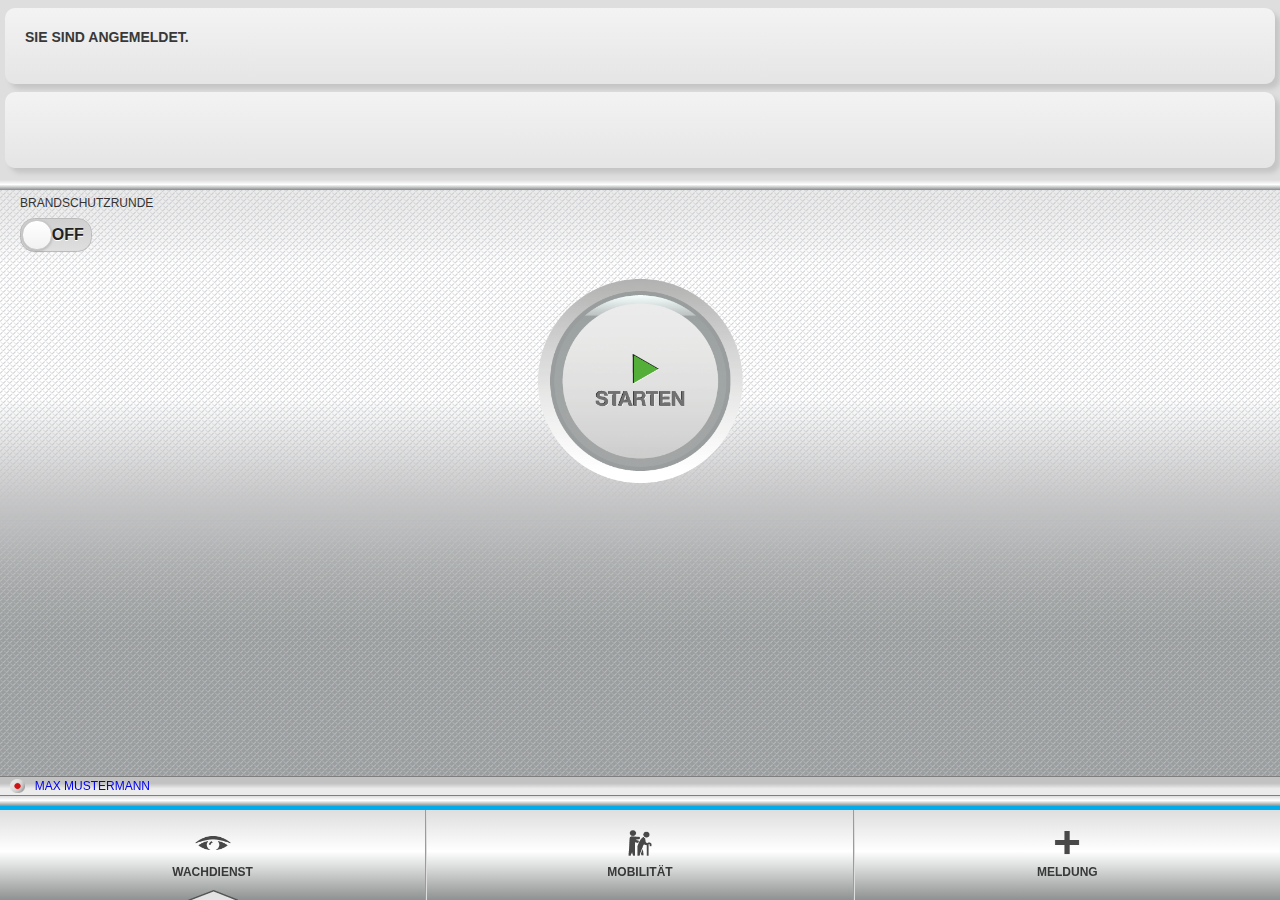
==== commit 47ddb127: "zwischendurch" ====
--- a/www/content.html
+++ b/www/content.html
@@ -27,7 +27,7 @@
         <link rel="stylesheet" type="text/css" href="css/styles.css" />
         <script src="js/jquery-1.9.1.min.js"></script>
         <script src="js/jquery.mobile-1.3.2.min.js"></script>
-        <script type="text/javascript" src="js/jquery.jsonp.js"></script>                
+        <script type="text/javascript" src="js/jquery.jsonp.js"></script>                      
         <title>Mungos MA-Tool</title>
     </head>
     <body>
@@ -171,22 +171,18 @@
                     		<div id="aufnahmebutton">
 	                        <img src="img/takePicButton2.png" class="cameraButton" onclick="captureImage();" />
                         </div>
-                        <div id="aufnahmen">Aufnahmen</div>
                         <p id="pics"></p>
-                        <div class="cameraButtons">
-                            <img src="img/cameraBreak.png" class="cameraBreak" onclick="deleteImage();" />
-                         </div>
-                         <div class="uEinputWrap">
+                        <div class="uEinputWrap">
                             <label for="01_wachzimmer"><span>Wachzimmers bzw. Dienstnummer der Polizei</span></label>
                             <input type="text" id="01_wachzimmer" name="01_wachzimmer" />
                         </div>
-                        <div class="uEinputWrap">
+                        <div class="uEinputWrap uLine">
                             <br />
                             <label for="01_comment"><span>Bemerkung</span></label>
                             <textarea id="01_comment" name="01_comment" cols="50" rows="5"></textarea>
                         </div>
                          <br />
-                         <a href="#" class="meldungButtonPic 01_meldung saveMeldung"><img src="img/cameraSend.png" class="cameraSend" /></a>
+                         <a class="reportButton meldungButtonPic 01_meldung saveMeldung" href="#" data-role="none"></a>
                     </div>  
                 </div>
                 
@@ -299,8 +295,7 @@
                         <span class="meldung">Aufzugsbefreiung</span><img src="img/meldungButtonPlus.png" class="mbPlus" />
                     </a>   
                     <div class="meForm" style="display:none" id="04_form">
-    										
-                        <div>
+    										<div>
                           <div class="selectLabel">
                               <label><span>Eingetroffen</span></label>
                           </div>
--- a/www/css/styles.css
+++ b/www/css/styles.css
@@ -130,23 +130,23 @@
 input[type=checkbox]
 {
     /* Double-sized Checkboxes */
-    -ms-transform: scale(2); /* IE */
-    -moz-transform: scale(2); /* FF */
-    -webkit-transform: scale(2); /* Safari and Chrome */
-    -o-transform: scale(2); /* Opera */
+    -ms-transform: scale(1.5); /* IE */
+    -moz-transform: scale(1.5); /* FF */
+    -webkit-transform: scale(1.5); /* Safari and Chrome */
+    -o-transform: scale(1.5); /* Opera */
     width: auto;
-    margin-right: 5px;
+    margin-right: 0.8em;
 }
 
 input[type=radio]
 {
     /* Double-sized Checkboxes */
-    -ms-transform: scale(2); /* IE */
-    -moz-transform: scale(2); /* FF */
-    -webkit-transform: scale(2); /* Safari and Chrome */
-    -o-transform: scale(2); /* Opera */
+    -ms-transform: scale(1.5); /* IE */
+    -moz-transform: scale(1.5); /* FF */
+    -webkit-transform: scale(1.5); /* Safari and Chrome */
+    -o-transform: scale(1.5); /* Opera */
     width: auto;
-    margin-right: 5px;
+    margin-right: 0.8em;
 		margin-left: 0.6em;
 }
 
@@ -399,13 +399,13 @@
     height: 220px;
     width: 220px;
     margin: auto;
-    margin-top: 35px;
+    margin-top: 0px;
     position: relative;
 }
 
 .rundgangBox img#rundgangButtons {
-    height: 250px;
-    width: 250px;
+    height: 220px;
+    width: 220px;
 }
 
 .rundgangBox a#start {
@@ -605,7 +605,8 @@
 }
 
 p#pics {
-    padding: 0 2px;
+    padding: 0px 2px 20px 2px;
+		border-bottom: 1px solid #CBCBCB;
 }
 
 p#pics img {
@@ -643,7 +644,7 @@
 }
 
 .cameraButton {
-    width: 200px;
+    width: 160px;
     height: auto;
     margin: 0px auto 5px auto;
     /*margin-left: -5px;*/
@@ -698,10 +699,14 @@
     border: 0 none;
 }
 
+.uLine {
+    border-bottom: 1px solid #cbcbcb;
+}
+
 .uEinputWrap {
-    border-bottom: 1px solid #cbcbcb;
     padding-bottom: 20px;
 }
+
 
 input.zugnummer {
     background: url("../img/inputUeZn.png") 0 0 no-repeat transparent;
@@ -871,7 +876,7 @@
 input.meCheck {
     float: left;
     margin: 0;
-    margin-right: 5px;
+    margin-right: 0.8em;
     margin-left: 0.6em;
 }
 
@@ -1079,7 +1084,7 @@
 
 .meForm .uEcheckWrap label {
     float: left;
-    margin-top: -8px;
+    margin-top: -3px;
 }
 
 .uEcheckWrap div {
@@ -1091,26 +1096,29 @@
 /*           Brandschutz              */
 /***********************************/
 .brandschutz {
-	padding: 5px 20px;
+	padding: 5px 20px !important;
 }
 label.ui-slider {
-	font-size: 0.850em;
+	font-size: 1.0em !important;
 }
 .ui-btn-active {
-    background: linear-gradient(#FF0000, #990000) repeat scroll 0 0 #990000;
-    border: 1px solid #000;
-    color: #FFFFFF;
+    background: linear-gradient(#FF0000, #990000) repeat scroll 0 0 #990000 !important;
+    border: 0px solid #2373A5 !important;
+    color: #FFFFFF !important;
     cursor: pointer;
     font-family: Helvetica,Arial,sans-serif;
     font-weight: bold;
     text-decoration: none;
-    text-shadow: 0 1px 0 #000;
+   	text-shadow: 0 1px 0 #000 !important;
 }
 .ui-btn:focus {
-	-moz-box-shadow: none;/*inset 0 0 3px 		#000 /*{global-active-background-color}*/, 0 0 9px 		#000 /*{global-active-background-color}*/;
-	-webkit-box-shadow: none;/*inset 0 0 3px 	#000 /*{global-active-background-color}*/, 0 0 9px 		#000 /*{global-active-background-color}*/;
-	box-shadow: none; /*inset 0 0 3px 			#000 /*{global-active-background-color}*/, 0 0 9px 		#000 /*{global-active-background-color}*/;
+	-moz-box-shadow: none !important;
+	-webkit-box-shadow: none !important;
+	box-shadow: none !important;
 }
 div.ui-slider-switch.ui-mini {
-    width: 6em;
-}
+    width: 6em !important;
+}
+.ui-btn-corner-all {
+    border-radius: 1.2em !important;
+}
